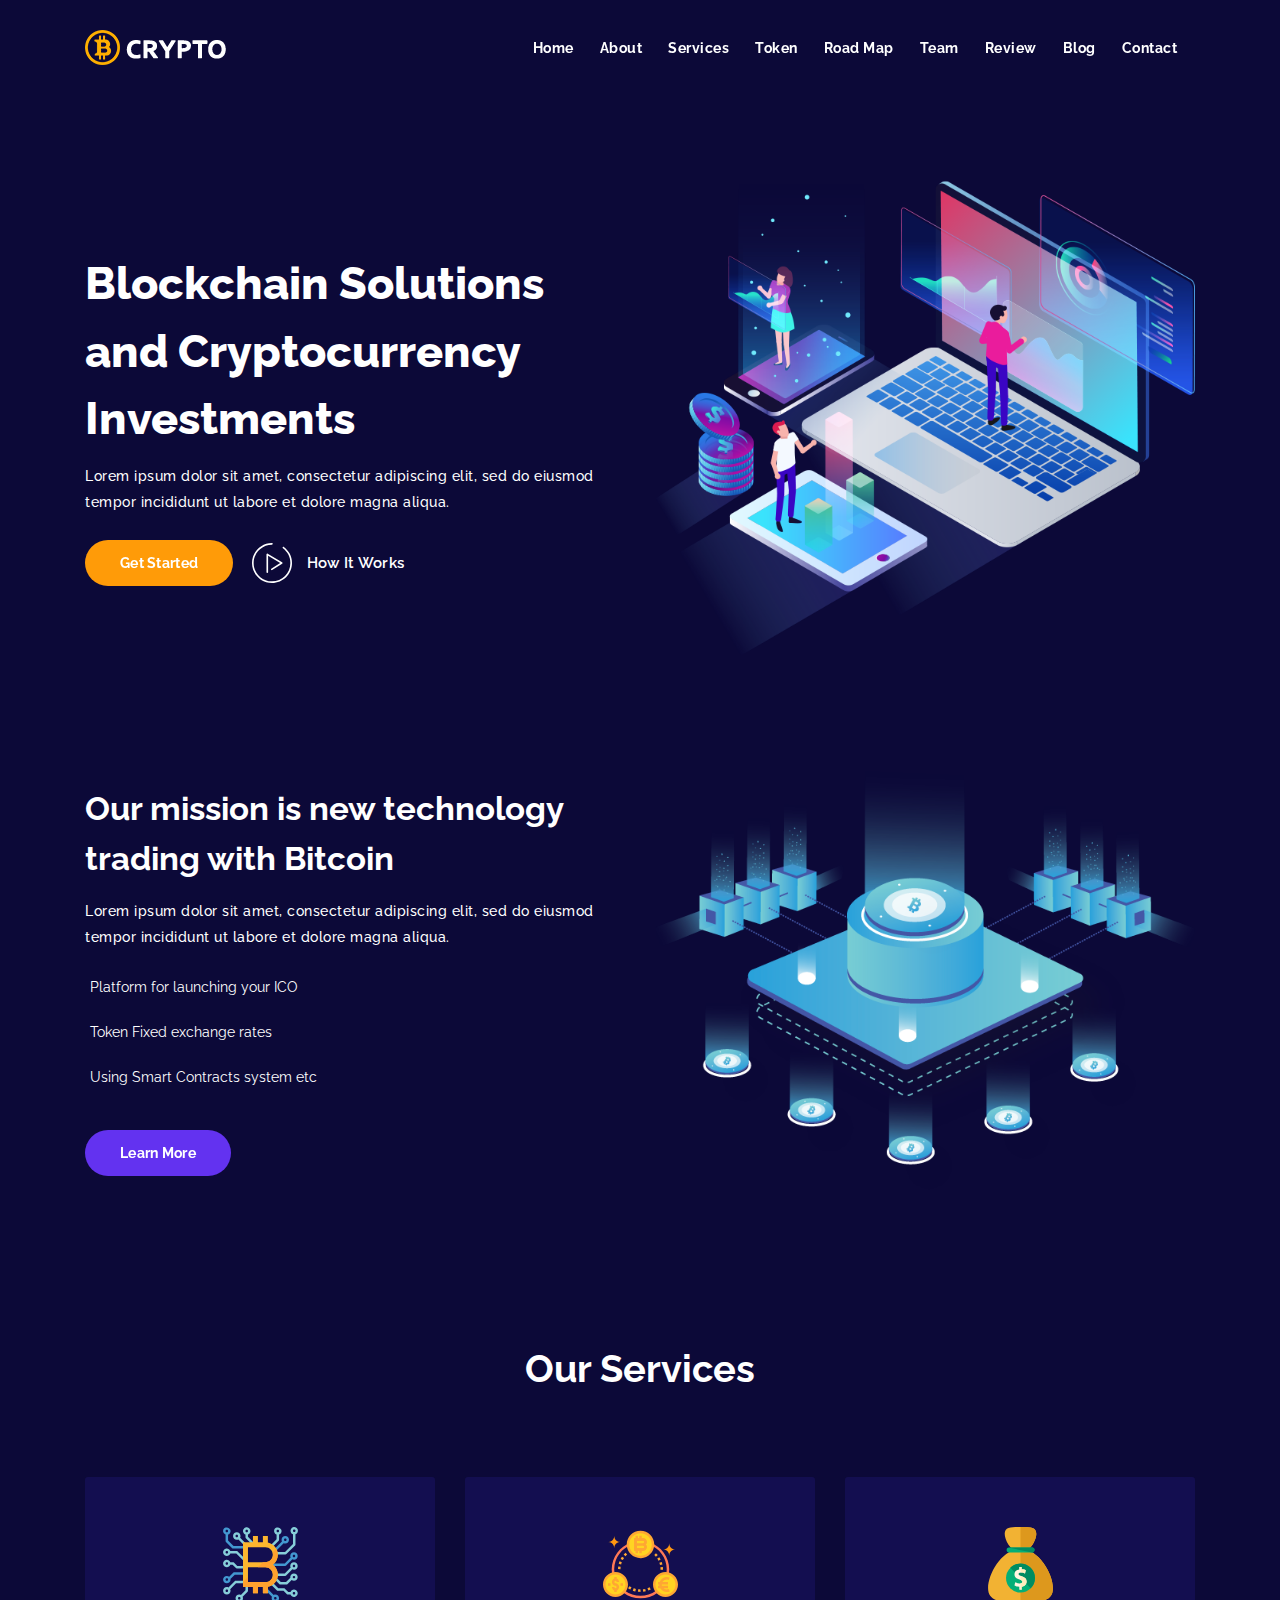
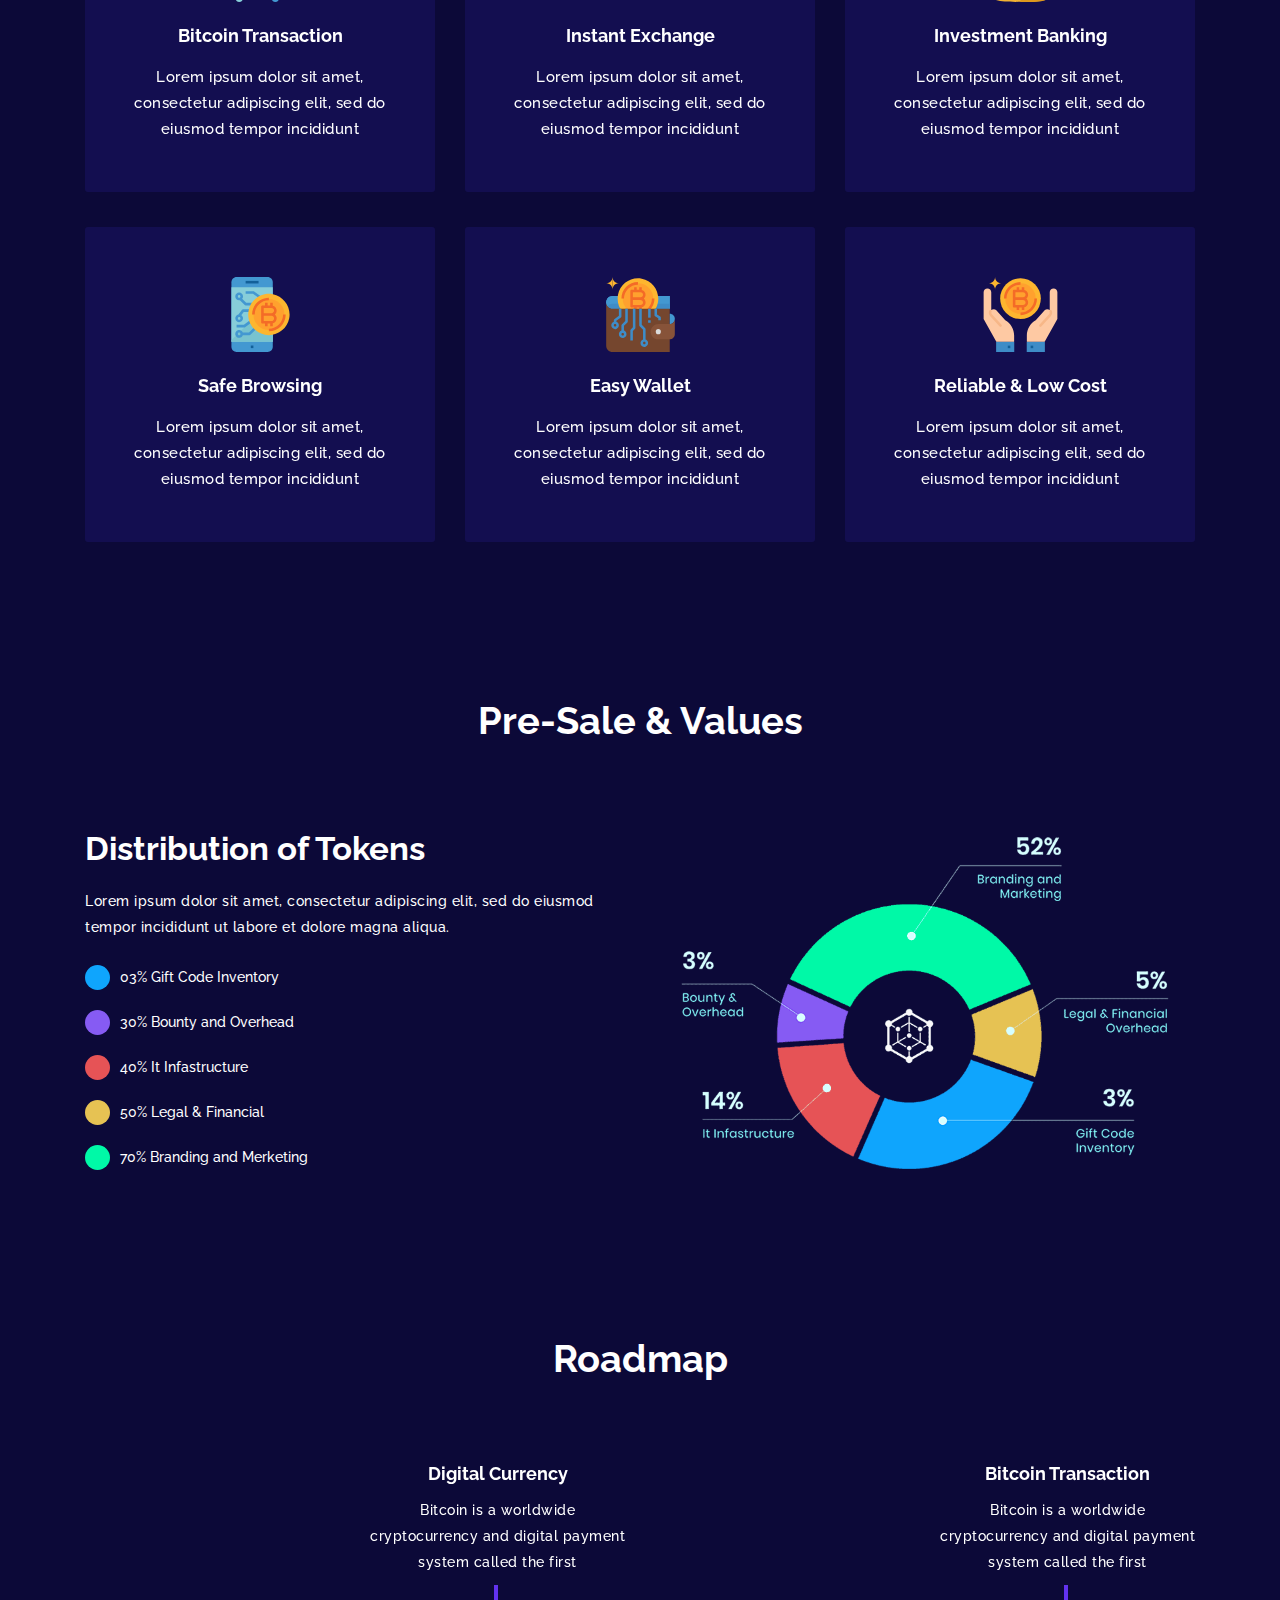
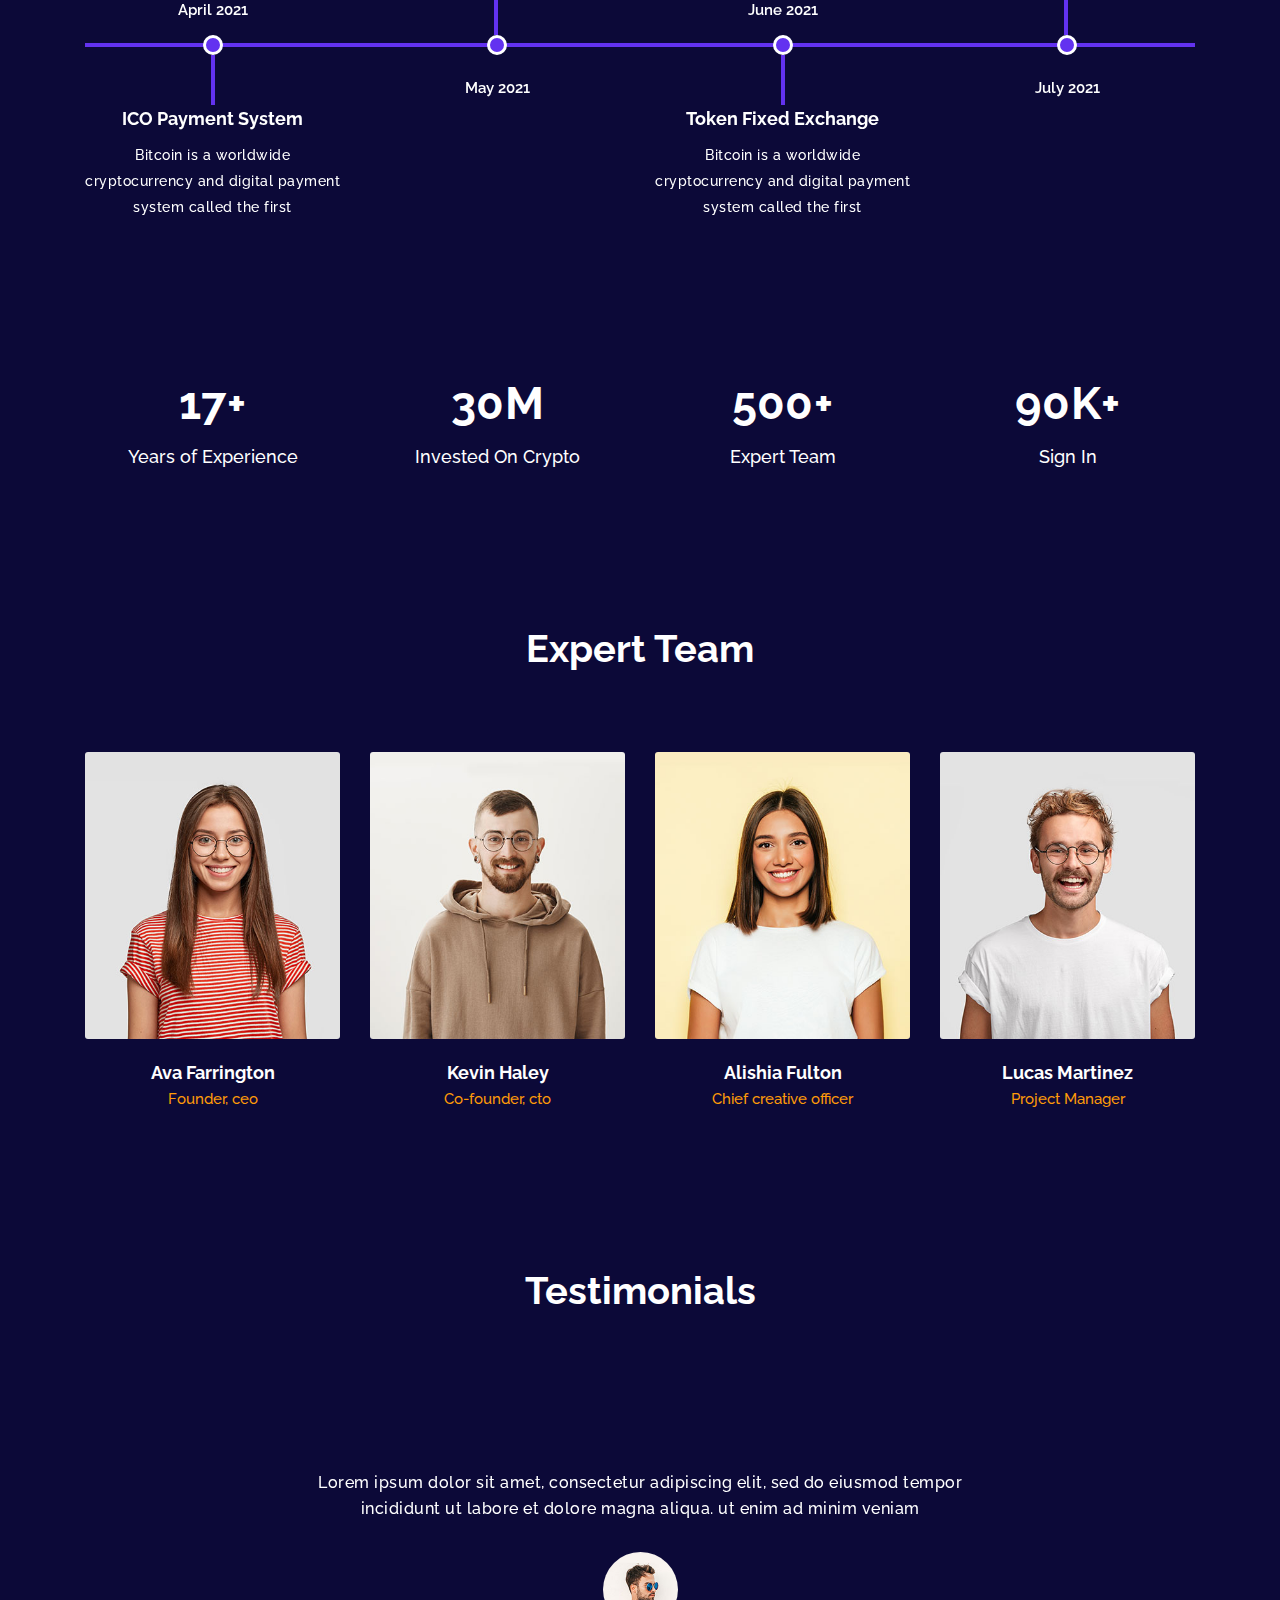
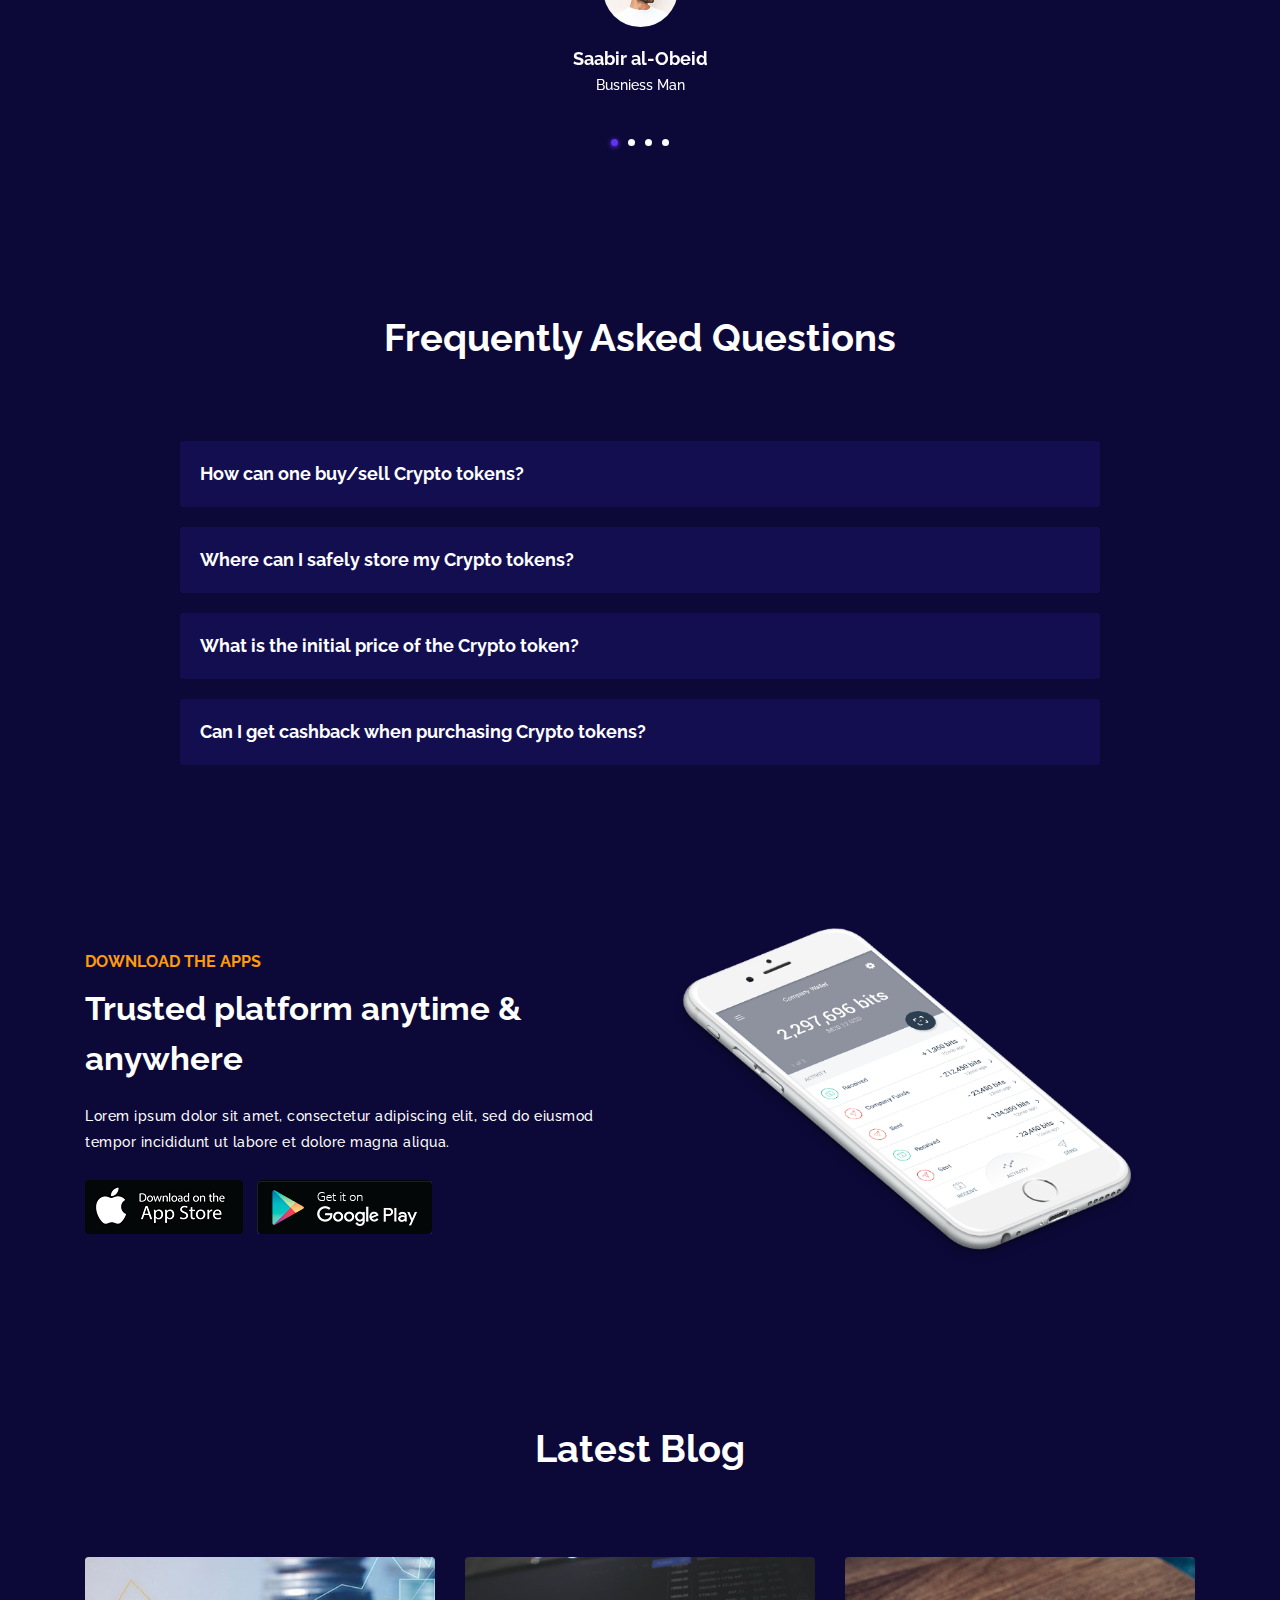
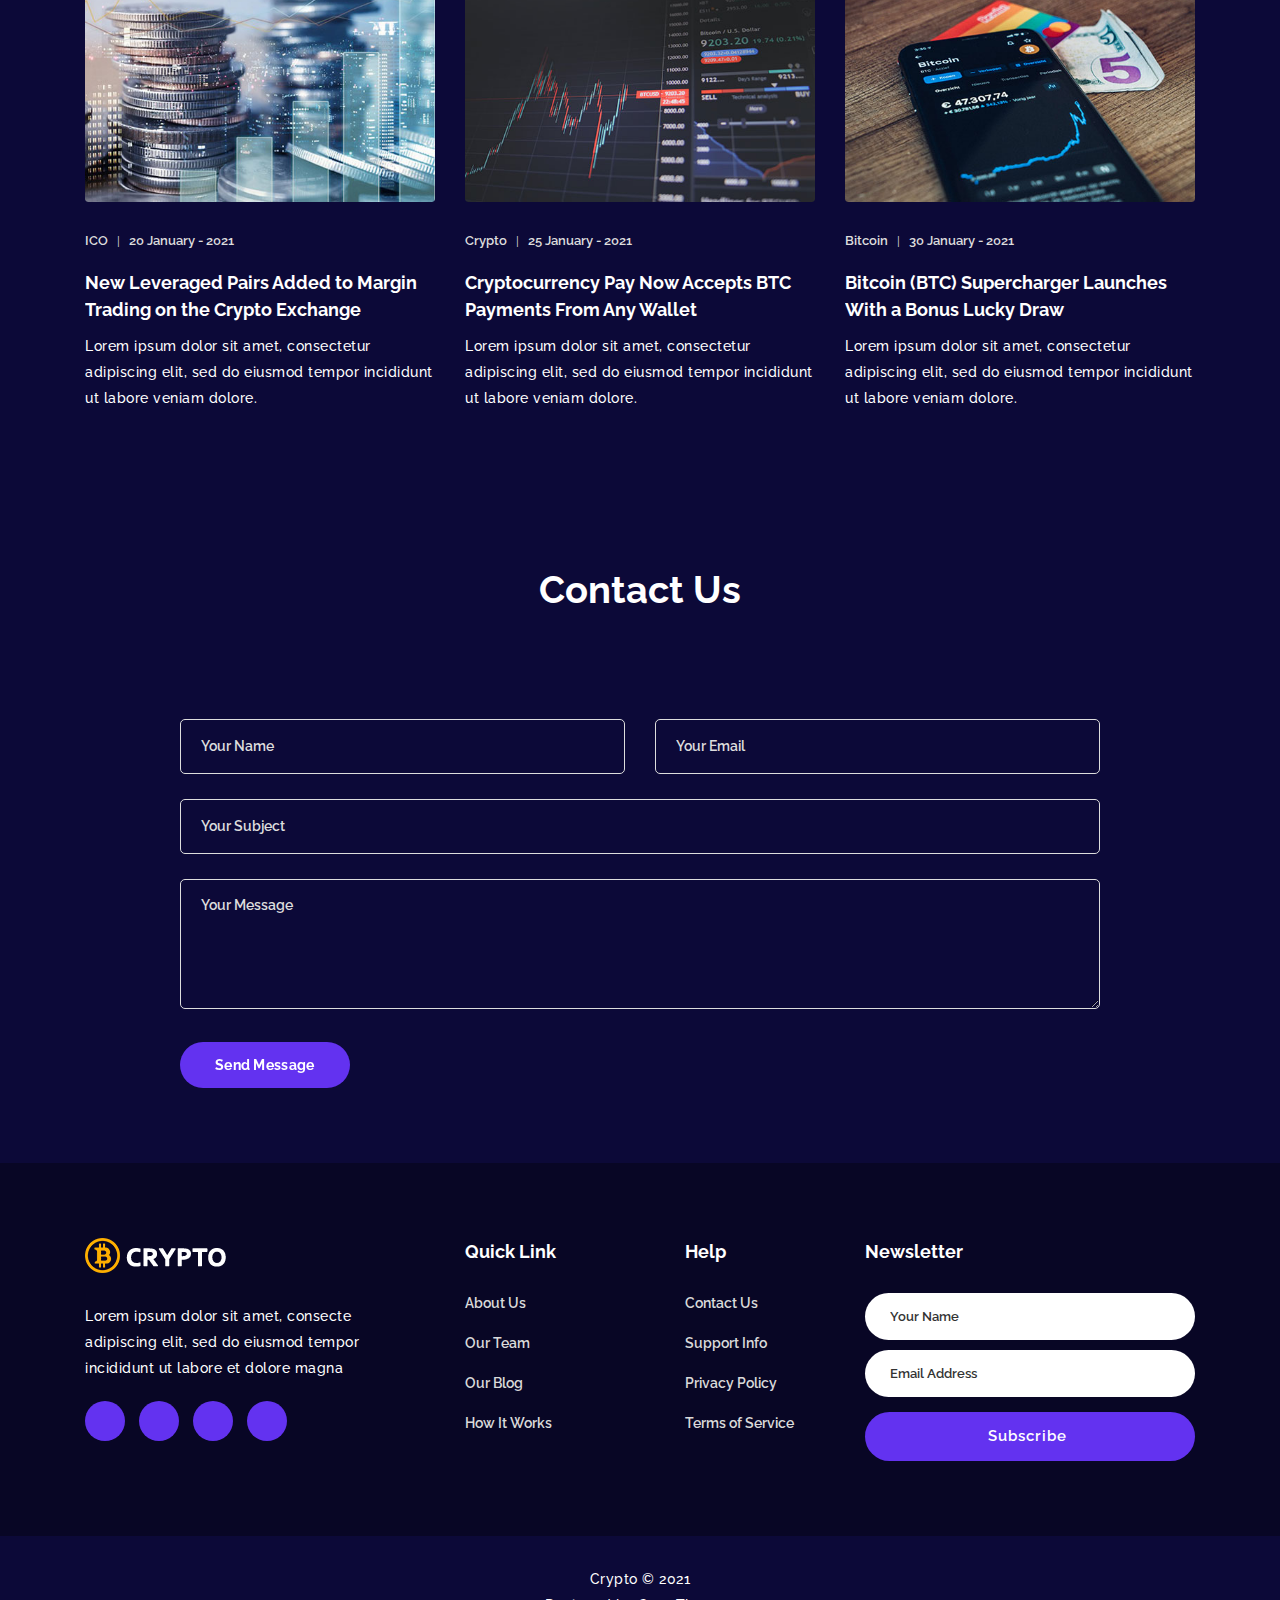
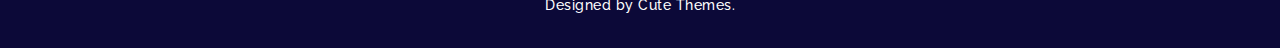
==== crypto/index.html @ 6f6db39c "Add files via upload" ====
<!DOCTYPE html>
<html lang="zxx">

<head>
    <meta charset="utf-8" />
    <title>Crypto - ICO & Cryptocurrency Bitcoin Landing Page Template</title>
    <meta content="width=device-width, initial-scale=1.0" name="viewport" />
    <meta name="keywords" content="" />
    <meta name="description" content="Crypto - ICO & Cryptocurrency Bitcoin Landing Page Template" />
    <!-- Google Fonts -->
    <link href="https://fonts.googleapis.com/css2?family=Raleway:wght@400;500;600;700;800;900&display=swap" rel="stylesheet">
    <!-- Favicon -->
    <link rel="icon" type="image/png" href="assets/img/favicon.png">
    <!-- Site All Style Sheet Css -->
    <link href="assets/css/bootstrap.min.css" rel="stylesheet" />

    <!-- Font awesome cdn -->
    <link rel="stylesheet" href="https://cdnjs.cloudflare.com/ajax/libs/font-awesome/6.2.1/css/all.min.css" integrity="sha512-MV7K8+y+gLIBoVD59lQIYicR65iaqukzvf/nwasF0nqhPay5w/9lJmVM2hMDcnK1OnMGCdVK+iQrJ7lzPJQd1w==" crossorigin="anonymous" referrerpolicy="no-referrer" />

    <link href="assets/css/themify-icons.css" rel="stylesheet" />
    <link href="assets/css/magnific-popup.css" rel="stylesheet" />
    <link href="assets/css/animate.min.css" rel="stylesheet" />
    <link href="assets/css/owl.carousel.min.css" rel="stylesheet" />
    <link href="assets/css/owl.theme.default.min.css" rel="stylesheet" />
    <!-- Site Main Style Sheet Css -->
    <link href="assets/css/style.css" rel="stylesheet" />
    <link href="assets/css/responsive.css" rel="stylesheet" />
</head>

<body>

    <!-- Start Preloader Area -->
    <div id="preloader">
        <div class="line"></div>
        <div class="line"></div>
        <div class="line"></div>
        <div class="line"></div>
    </div>
    <!-- End Preloader Area -->

    <!-- Start Navbar Area -->
    <nav class="navbar navbar-b navbar-trans fixed-top navbar-expand-lg" id="mainNav">
        <div class="container">
            <a class="navbar-brand js-scroll" href="index.html">
				<img src="assets/img/logo.png" class="white-logo" alt="logo">
				<img src="assets/img/logo-black.png" class="black-logo" alt="logo">
			</a>
            <button class="navbar-toggler collapsed" type="button" data-toggle="collapse" data-target="#navbarDefault" aria-controls="navbarDefault" aria-expanded="false" aria-label="Toggle navigation">
				<span></span>
				<span></span>
				<span></span> 
			</button>
            <div class="navbar-collapse collapse justify-content-end" id="navbarDefault">
                <ul class="navbar-nav">
                    <li class="nav-item"><a class="nav-link js-scroll active" href="#home">Home</a></li>
                    <li class="nav-item"><a class="nav-link js-scroll" href="#about">About</a></li>
                    <li class="nav-item"><a class="nav-link js-scroll" href="#services">Services</a></li>
                    <li class="nav-item"><a class="nav-link js-scroll" href="#token">Token</a></li>
                    <li class="nav-item"><a class="nav-link js-scroll" href="#roadmap">Road Map</a></li>
                    <li class="nav-item"><a class="nav-link js-scroll" href="#team">Team</a></li>
                    <li class="nav-item"><a class="nav-link js-scroll" href="#review">Review</a></li>
                    <li class="nav-item"><a class="nav-link js-scroll" href="#blog">Blog</a></li>
                    <li class="nav-item"><a class="nav-link js-scroll" href="#contact">Contact</a></li>
                </ul>
            </div>
        </div>
    </nav>
    <!-- End Navbar Area -->

    <!-- Start Home Section -->
    <section id="home" class="home-area hero-equal-height section-padding">
        <div class="container">
            <div class="row">
                <div class="col-lg-6 col-md-12">
                    <div class="home-content z-index position-relative">
                        <h1>Blockchain Solutions and Cryptocurrency Investments</h1>
                        <p>Lorem ipsum dolor sit amet, consectetur adipiscing elit, sed do eiusmod tempor incididunt ut labore et dolore magna aliqua.</p>
                        <div class="home-button-box">
                            <a href="#about" class="button home-btn-1 js-scroll">Get Started</a>
                            <a href="https://www.youtube.com/watch?v=qsJo9SdgvwM" class="popup-video home-btn-2"> <img src="assets/img/play.svg" alt="play svg icon"> <span>How it Works</span></a>
                        </div>
                    </div>
                </div>
                <div class="col-lg-6 col-md-12">
                    <div class="home-content-image">
                        <img src="assets/img/home-font.png" alt="home images">
                    </div>
                </div>
            </div>
        </div>
    </section>
    <!-- End Home Section -->

    <!-- Start About Section -->
    <section id="about" class="about-area section-padding">
        <div class="container">
            <div class="row d-flex align-items-center">
                <div class="col-lg-6 col-md-12 col-sm-12">
                    <div class="about-content">
                        <div class="about-content-text">
                            <h2>Our mission is new technology trading with Bitcoin</h2>
                            <p>Lorem ipsum dolor sit amet, consectetur adipiscing elit, sed do eiusmod tempor incididunt ut labore et dolore magna aliqua.</p>
                            <ul class="about-list">
                                <li><i class="fa fa-check"></i> Platform for launching your ICO</li>
                                <li><i class="fa fa-check"></i> Token Fixed exchange rates</li>
                                <li><i class="fa fa-check"></i> Using Smart Contracts system etc</li>
                            </ul>
                            <a class="button" href="#">Learn More</a>
                        </div>
                    </div>
                </div>
                <div class="col-lg-6 col-md-12 col-sm-12">
                    <div class="about-image">
                        <img src="assets/img/about.png" alt="about images">
                    </div>
                </div>
            </div>
        </div>
    </section>
    <!-- End About Section -->

    <!-- Start Services Section -->
    <section id="services" class="services-area section-padding">
        <div class="container">
            <div class="row">
                <div class="col-sm-12">
                    <div class="section-title">
                        <h2>Our Services</h2>
                    </div>
                </div>
            </div>
            <div class="row">
                <div class="col-lg-4 col-md-6">
                    <div class="single-services-item">
                        <div class="services-images">
                            <img src="assets/img/services/services-icon-1.svg" alt="services svg icon">
                        </div>
                        <h3>Bitcoin Transaction</h3>
                        <p>Lorem ipsum dolor sit amet, consectetur adipiscing elit, sed do eiusmod tempor incididunt</p>
                    </div>
                </div>
                <div class="col-lg-4 col-md-6">
                    <div class="single-services-item">
                        <div class="services-images">
                            <img src="assets/img/services/services-icon-2.svg" alt="services svg icon">
                        </div>
                        <h3>Instant Exchange</h3>
                        <p>Lorem ipsum dolor sit amet, consectetur adipiscing elit, sed do eiusmod tempor incididunt</p>
                    </div>
                </div>
                <div class="col-lg-4 col-md-6">
                    <div class="single-services-item">
                        <div class="services-images">
                            <img src="assets/img/services/services-icon-3.svg" alt="services svg icon">
                        </div>
                        <h3>Investment Banking</h3>
                        <p>Lorem ipsum dolor sit amet, consectetur adipiscing elit, sed do eiusmod tempor incididunt</p>
                    </div>
                </div>
                <div class="col-lg-4 col-md-6">
                    <div class="single-services-item">
                        <div class="services-images">
                            <img src="assets/img/services/services-icon-4.svg" alt="services svg icon">
                        </div>
                        <h3>Safe Browsing</h3>
                        <p>Lorem ipsum dolor sit amet, consectetur adipiscing elit, sed do eiusmod tempor incididunt</p>
                    </div>
                </div>
                <div class="col-lg-4 col-md-6">
                    <div class="single-services-item">
                        <div class="services-images">
                            <img src="assets/img/services/services-icon-5.svg" alt="services svg icon">
                        </div>
                        <h3>Easy Wallet</h3>
                        <p>Lorem ipsum dolor sit amet, consectetur adipiscing elit, sed do eiusmod tempor incididunt</p>
                    </div>
                </div>
                <div class="col-lg-4 col-md-6">
                    <div class="single-services-item">
                        <div class="services-images">
                            <img src="assets/img/services/services-icon-6.svg" alt="services svg icon">
                        </div>
                        <h3>Reliable & Low Cost</h3>
                        <p>Lorem ipsum dolor sit amet, consectetur adipiscing elit, sed do eiusmod tempor incididunt</p>
                    </div>
                </div>
            </div>
        </div>
    </section>
    <!-- End Services Section -->

    <!-- Start Token Section -->
    <section id="token" class="token-area section-padding">
        <div class="container">
            <div class="row">
                <div class="col-sm-12">
                    <div class="section-title">
                        <h2>Pre-sale & Values</h2>
                    </div>
                </div>
            </div>
            <div class="row d-flex align-items-center">
                <div class="col-lg-6 col-md-12 col-sm-12">
                    <div class="token-content">
                        <h2>Distribution of Tokens</h2>
                        <p>Lorem ipsum dolor sit amet, consectetur adipiscing elit, sed do eiusmod tempor incididunt ut labore et dolore magna aliqua.</p>
                        <ul class="token-list">
                            <li><span class="color-1"></span>03% Gift Code Inventory</li>
                            <li><span class="color-2"></span>30% Bounty and Overhead</li>
                            <li><span class="color-3"></span>40% It Infastructure</li>
                            <li><span class="color-4"></span>50% Legal & Financial</li>
                            <li><span class="color-5"></span>70% Branding and Merketing</li>
                        </ul>
                    </div>
                </div>
                <div class="col-lg-6 col-md-12 col-sm-12">
                    <div class="token-image">
                        <img src="assets/img/token.png" alt="token image">
                    </div>
                </div>
            </div>
        </div>
    </section>
    <!-- End Token Section -->

    <!-- Start Roadmap Section -->
    <section id="roadmap" class="roadmap-area section-padding">
        <div class="container">
            <div class="row">
                <div class="col-sm-12">
                    <div class="section-title">
                        <h2>Roadmap</h2>
                    </div>
                </div>
            </div>
            <div class="roadmap-wrapper">
                <div class="row">
                    <div class="col-12">
                        <div class="h-border"></div>
                    </div>
                </div>
                <div class="row">
                    <div class="w-100">
                        <div id="roadmap-slider" class="roadmap-slider">
                            <div class="item n-padding main-box">
                                <div class="roadmap-single-box">
                                    <div class="date-title">
                                        April 2021
                                    </div>
                                    <div class="w-100 roadmap-chart">
                                        <div class="small-round"></div>
                                        <div class="v-row"></div>
                                    </div>
                                    <div class="roadmap-detail-box">
                                        <h3 class="sub-title">ICO Payment System</h3>
                                        <p>Bitcoin is a worldwide cryptocurrency and digital payment system called the first</p>
                                    </div>
                                </div>
                            </div>
                            <div class="item n-padding main-box">
                                <div class="roadmap-single-box">
                                    <div class="date-title">
                                        May 2021
                                    </div>
                                    <div class="w-100 roadmap-chart">
                                        <div class="small-round"></div>
                                        <div class="v-row"></div>
                                    </div>
                                    <div class="roadmap-detail-box">
                                        <h3 class="sub-title">Digital Currency</h3>
                                        <p>Bitcoin is a worldwide cryptocurrency and digital payment system called the first</p>
                                    </div>
                                </div>
                            </div>
                            <div class="item n-padding main-box">
                                <div class="roadmap-single-box">
                                    <div class="date-title">
                                        June 2021
                                    </div>
                                    <div class="w-100 roadmap-chart">
                                        <div class="small-round"></div>
                                        <div class="v-row"></div>
                                    </div>
                                    <div class="roadmap-detail-box">
                                        <h3 class="sub-title">Token Fixed Exchange</h3>
                                        <p>Bitcoin is a worldwide cryptocurrency and digital payment system called the first</p>
                                    </div>
                                </div>
                            </div>
                            <div class="item n-padding main-box">
                                <div class="roadmap-single-box">
                                    <div class="date-title">
                                        July 2021
                                    </div>
                                    <div class="w-100 roadmap-chart">
                                        <div class="small-round"></div>
                                        <div class="v-row"></div>
                                    </div>
                                    <div class="roadmap-detail-box">
                                        <h3 class="sub-title">Bitcoin Transaction</h3>
                                        <p>Bitcoin is a worldwide cryptocurrency and digital payment system called the first</p>
                                    </div>
                                </div>
                            </div>
                            <div class="item n-padding main-box">
                                <div class="roadmap-single-box">
                                    <div class="date-title">
                                        August 2021
                                    </div>
                                    <div class="w-100 roadmap-chart">
                                        <div class="small-round"></div>
                                        <div class="v-row"></div>
                                    </div>
                                    <div class="roadmap-detail-box">
                                        <h3 class="sub-title">Investment Banking</h3>
                                        <p>Bitcoin is a worldwide cryptocurrency and digital payment system called the first</p>
                                    </div>
                                </div>
                            </div>
                        </div>
                    </div>
                </div>
            </div>
        </div>
    </section>
    <!-- End Roadmap Section -->

    <!-- Start Counter Section -->
    <section class="counter-area section-padding">
        <div class="container">
            <div class="row">
                <div class="col-lg-3 col-md-6 counter-item">
                    <div class="single-counter">
                        <div class="counter-contents">
                            <h2>
                                <span class="counter-number">17</span>
                                <span>+</span>
                            </h2>
                            <h3 class="counter-heading">Years of Experience</h3>
                        </div>
                    </div>
                </div>
                <div class="col-lg-3 col-md-6 counter-item">
                    <div class="single-counter">
                        <div class="counter-contents">
                            <h2>
                                <span class="counter-number">30</span>
                                <span>M</span>
                            </h2>
                            <h3 class="counter-heading">Invested On Crypto</h3>
                        </div>
                    </div>
                </div>
                <div class="col-lg-3 col-md-6 counter-item">
                    <div class="single-counter">
                        <div class="counter-contents">
                            <h2>
                                <span class="counter-number">500</span>
                                <span>+</span>
                            </h2>
                            <h3 class="counter-heading">Expert Team</h3>
                        </div>
                    </div>
                </div>
                <div class="col-lg-3 col-md-6 counter-item">
                    <div class="single-counter">
                        <div class="counter-contents">
                            <h2>
                                <span class="counter-number">90</span>
                                <span>K+</span>
                            </h2>
                            <h3 class="counter-heading">Sign In</h3>
                        </div>
                    </div>
                </div>
            </div>
        </div>
    </section>
    <!-- End Counter Section -->

    <!-- Start Team Section -->
    <section id="team" class="team-area section-padding">
        <div class="container">
            <div class="row">
                <div class="col-md-12">
                    <div class="section-title">
                        <h2>Expert Team</h2>
                    </div>
                </div>
                <div class="col-lg-3 col-md-6">
                    <div class="single-team-box">
                        <div class="team-image">
                            <img src="assets/img/team/team-1.jpg" alt="team" />
                            <div class="team-social-icon">
                                <a href="#" class="social-color-1"><i class="fa fa-facebook-f"></i></a>
                                <a href="#" class="social-color-2"><i class="fa fa-twitter"></i></a>
                                <a href="#" class="social-color-3"><i class="fa fa-linkedin"></i></a>
                            </div>
                        </div>
                        <div class="team-info">
                            <h3>Ava Farrington</h3>
                            <span>Founder, ceo</span>
                        </div>
                    </div>
                </div>
                <div class="col-lg-3 col-md-6">
                    <div class="single-team-box">
                        <div class="team-image">
                            <img src="assets/img/team/team-2.jpg" alt="team" />
                            <div class="team-social-icon">
                                <a href="#" class="social-color-1"><i class="fa fa-facebook-f"></i></a>
                                <a href="#" class="social-color-2"><i class="fa fa-twitter"></i></a>
                                <a href="#" class="social-color-3"><i class="fa fa-linkedin"></i></a>
                            </div>
                        </div>
                        <div class="team-info">
                            <h3>Kevin Haley</h3>
                            <span>Co-founder, cto</span>
                        </div>
                    </div>
                </div>
                <div class="col-lg-3 col-md-6">
                    <div class="single-team-box">
                        <div class="team-image">
                            <img src="assets/img/team/team-3.jpg" alt="team" />
                            <div class="team-social-icon">
                                <a href="#" class="social-color-1"><i class="fa fa-facebook-f"></i></a>
                                <a href="#" class="social-color-2"><i class="fa fa-twitter"></i></a>
                                <a href="#" class="social-color-3"><i class="fa fa-linkedin"></i></a>
                            </div>
                        </div>
                        <div class="team-info">
                            <h3>Alishia Fulton</h3>
                            <span>Chief creative officer</span>
                        </div>
                    </div>
                </div>
                <div class="col-lg-3 col-md-6">
                    <div class="single-team-box">
                        <div class="team-image">
                            <img src="assets/img/team/team-4.jpg" alt="team" />
                            <div class="team-social-icon">
                                <a href="#" class="social-color-1"><i class="fa fa-facebook-f"></i></a>
                                <a href="#" class="social-color-2"><i class="fa fa-twitter"></i></a>
                                <a href="#" class="social-color-3"><i class="fa fa-linkedin"></i></a>
                            </div>
                        </div>
                        <div class="team-info">
                            <h3>Lucas Martinez</h3>
                            <span>Project Manager</span>
                        </div>
                    </div>
                </div>
            </div>
        </div>
    </section>
    <!-- End Team Section -->

    <!-- Start Testimonials Section -->
    <section id="review" class="testimonial-area section-padding">
        <div class="container">
            <div class="row">
                <div class="col-md-12">
                    <div class="section-title">
                        <h2>Testimonials</h2>
                    </div>
                </div>
            </div>
            <div class="row">
                <div class="col-lg-8 offset-lg-2 col-md-12">
                    <div class="testimonial-slide">
                        <div class="owl-carousel owl-theme">
                            <!-- testimonials item -->
                            <div class="single-testimonial">
                                <div class="testimonial-content-inner">
                                    <div class="testimonial-text">
                                        <div class="rating-box">
                                            <ul>
                                                <li><i class="fa fa-star"></i></li>
                                                <li><i class="fa fa-star"></i></li>
                                                <li><i class="fa fa-star"></i></li>
                                                <li><i class="fa fa-star"></i></li>
                                                <li><i class="fa fa-star"></i></li>
                                            </ul>
                                        </div>
                                        <p>Lorem ipsum dolor sit amet, consectetur adipiscing elit, sed do eiusmod tempor incididunt ut labore et dolore magna aliqua. ut enim ad minim veniam</p>
                                    </div>
                                    <div class="author-info-box">
                                        <div class="author-img">
                                            <img src="assets/img/client/testimonial-1.jpg" alt="testimonial">
                                        </div>
                                        <div class="author-bio-info">
                                            <h3>Saabir al-Obeid</h3>
                                            <span>Busniess Man</span>
                                        </div>
                                    </div>
                                </div>
                            </div>
                            <!-- testimonials item -->
                            <div class="single-testimonial">
                                <div class="testimonial-content-inner">
                                    <div class="testimonial-text">
                                        <div class="rating-box">
                                            <ul>
                                                <li><i class="fa fa-star"></i></li>
                                                <li><i class="fa fa-star"></i></li>
                                                <li><i class="fa fa-star"></i></li>
                                                <li><i class="fa fa-star"></i></li>
                                                <li><i class="fa fa-star"></i></li>
                                            </ul>
                                        </div>
                                        <p>Lorem ipsum dolor sit amet, consectetur adipiscing elit, sed do eiusmod tempor incididunt ut labore et dolore magna aliqua. ut enim ad minim veniam</p>
                                    </div>
                                    <div class="author-info-box">
                                        <div class="author-img">
                                            <img src="assets/img/client/testimonial-2.jpg" alt="testimonial">
                                        </div>
                                        <div class="author-bio-info">
                                            <h3>Ruben Houston</h3>
                                            <span>Creative Officer</span>
                                        </div>
                                    </div>
                                </div>
                            </div>
                            <!-- testimonials item -->
                            <div class="single-testimonial">
                                <div class="testimonial-content-inner">
                                    <div class="testimonial-text">
                                        <div class="rating-box">
                                            <ul>
                                                <li><i class="fa fa-star"></i></li>
                                                <li><i class="fa fa-star"></i></li>
                                                <li><i class="fa fa-star"></i></li>
                                                <li><i class="fa fa-star"></i></li>
                                                <li><i class="fa fa-star"></i></li>
                                            </ul>
                                        </div>
                                        <p>Lorem ipsum dolor sit amet, consectetur adipiscing elit, sed do eiusmod tempor incididunt ut labore et dolore magna aliqua. ut enim ad minim veniam</p>
                                    </div>
                                    <div class="author-info-box">
                                        <div class="author-img">
                                            <img src="assets/img/client/testimonial-3.jpg" alt="testimonial">
                                        </div>
                                        <div class="author-bio-info">
                                            <h3>Rose Hopkins</h3>
                                            <span>Busniess Man</span>
                                        </div>
                                    </div>
                                </div>
                            </div>
                            <!-- testimonials item -->
                            <div class="single-testimonial">
                                <div class="testimonial-content-inner">
                                    <div class="testimonial-text">
                                        <div class="rating-box">
                                            <ul>
                                                <li><i class="fa fa-star"></i></li>
                                                <li><i class="fa fa-star"></i></li>
                                                <li><i class="fa fa-star"></i></li>
                                                <li><i class="fa fa-star"></i></li>
                                                <li><i class="fa fa-star"></i></li>
                                            </ul>
                                        </div>
                                        <p>Lorem ipsum dolor sit amet, consectetur adipiscing elit, sed do eiusmod tempor incididunt ut labore et dolore magna aliqua. ut enim ad minim veniam</p>
                                    </div>
                                    <div class="author-info-box">
                                        <div class="author-img">
                                            <img src="assets/img/client/testimonial-4.jpg" alt="testimonial">
                                        </div>
                                        <div class="author-bio-info">
                                            <h3>Monica Frazier</h3>
                                            <span>Creative Officer</span>
                                        </div>
                                    </div>
                                </div>
                            </div>
                        </div>
                    </div>
                </div>
            </div>
        </div>
    </section>
    <!-- End Testimonials Section -->

    <!-- Start Faq Section -->
    <section id="faq" class="faq-area section-padding">
        <div class="container">
            <div class="row">
                <div class="col-md-12">
                    <div class="section-title">
                        <h2>Frequently Asked Questions</h2>
                    </div>
                </div>
            </div>
            <div class="row">
                <div class="col-lg-10 offset-lg-1 col-md-12">
                    <div class="faq-accordion first-faq">
                        <ul class="accordion">
                            <li class="accordion-item">
                                <a class="accordion-title" href="javascript:void(0)"> <i class="fa fa-plus"></i> How can one buy/sell Crypto tokens?</a>
                                <p class="accordion-content">Lorem ipsum dolor sit amet, consectetur adipiscing elit, sed do eiusmod tempor incididunt ut labore et dolore magna aliqua. enim ad minim veniam, quis nostrud exercitation ullamco laboris nisi ut aliquip ex ea commodo consequat.
                                    Duis aute irure dolor in reprehender</p>
                            </li>
                            <li class="accordion-item">
                                <a class="accordion-title" href="javascript:void(0)"> <i class="fa fa-plus"></i> Where can I safely store my Crypto tokens?</a>
                                <p class="accordion-content">Lorem ipsum dolor sit amet, consectetur adipiscing elit, sed do eiusmod tempor incididunt ut labore et dolore magna aliqua. enim ad minim veniam, quis nostrud exercitation ullamco laboris nisi ut aliquip ex ea commodo consequat.
                                    Duis aute irure dolor in reprehenderit in voluptate velit esse cillum dolore eu fugiat nulla pariatur. Excepteur sint occaecat cupidatat non proident, sunt in culpa officia deserunt mollit anim id est laborum.</p>
                            </li>
                            <li class="accordion-item">
                                <a class="accordion-title" href="javascript:void(0)"> <i class="fa fa-plus"></i> What is the initial price of the Crypto token?</a>
                                <p class="accordion-content">Lorem ipsum dolor sit amet, consectetur adipiscing elit, sed do eiusmod tempor incididunt ut labore et dolore magna aliqua. enim ad minim veniam, quis nostrud exercitation ullamco laboris nisi ut aliquip ex ea commodo consequat.
                                    Duis aute irure dolor in reprehenderit in voluptate velit esse cillum dolore eu fugiat nulla pariatur. Excepteur sint occaecat cupidatat non proident, sunt in culpa officia deserunt mollit anim id est laborum.</p>
                            </li>
                            <li class="accordion-item">
                                <a class="accordion-title" href="javascript:void(0)"> <i class="fa fa-plus"></i> Can I get cashback when purchasing Crypto tokens?</a>
                                <p class="accordion-content">Lorem ipsum dolor sit amet, consectetur adipiscing elit, sed do eiusmod tempor incididunt ut labore et dolore magna aliqua. enim ad minim veniam, quis nostrud exercitation ullamco laboris nisi ut aliquip ex ea commodo consequat.
                                    Duis aute irure dolor in reprehenderit in voluptate velit esse cillum dolore eu fugiat nulla pariatur. Excepteur sint occaecat cupidatat non proident, sunt in culpa officia deserunt mollit anim id est laborum.</p>
                            </li>
                        </ul>
                    </div>
                </div>
            </div>
        </div>
    </section>
    <!-- End Faq Section -->

    <!-- Start App Download Section -->
    <section class="download-area section-padding">
        <div class="container">
            <div class="row d-flex align-items-center">
                <div class="col-lg-6 col-md-12 col-sm-12">
                    <div class="download-content">
                        <h5>Download The Apps</h5>
                        <h2>Trusted platform anytime & anywhere</h2>
                        <p>Lorem ipsum dolor sit amet, consectetur adipiscing elit, sed do eiusmod tempor incididunt ut labore et dolore magna aliqua.</p>

                        <div class="download-btn">
                            <a href="#" class="app-link-btn-1"><img src="assets/img/appstore.png" alt="button"></a>
                            <a href="#" class="app-link-btn-2"><img src="assets/img/playstore.png" alt="button"></a>
                        </div>
                    </div>
                </div>
                <div class="col-lg-6 col-md-12 col-sm-12">
                    <div class="download-image">
                        <img src="assets/img/download.png" alt="download image">
                    </div>
                </div>
            </div>
        </div>
    </section>
    <!-- End App Download Section -->

    <!-- Start Blog Section -->
    <section id="blog" class="blog-area section-padding">
        <div class="container">
            <div class="row">
                <div class="col-md-12">
                    <div class="section-title">
                        <h2>Latest Blog</h2>
                    </div>
                </div>
            </div>
            <div class="row">
                <div class="col-lg-4 col-md-6">
                    <div class="single-blog">
                        <div class="post-img">
                            <a href="#">
								<img src="assets/img/blog/blog-1.jpg" alt="" />
							</a>
                        </div>
                        <div class="blog-content">
                            <div class="blog-date">
                                <ul class="blog-list">
                                    <li><a href="#">ICO</a></li>
                                    <li><span class="blog-inline-sep">|</span></li>
                                    <li>
                                        <h6>20 January - 2021</h6>
                                    </li>
                                </ul>
                            </div>
                            <div class="blog-body-title">
                                <h3><a href="#">New Leveraged Pairs Added to Margin Trading on the Crypto Exchange</a></h3>
                            </div>
                            <div class="blog-body-text">
                                <p>Lorem ipsum dolor sit amet, consectetur adipiscing elit, sed do eiusmod tempor incididunt ut labore veniam dolore.</p>
                            </div>
                        </div>
                    </div>
                </div>
                <div class="col-lg-4 col-md-6">
                    <div class="single-blog">
                        <div class="post-img">
                            <a href="#">
								<img src="assets/img/blog/blog-2.jpg" alt="" />
							</a>
                        </div>
                        <div class="blog-content">
                            <div class="blog-date">
                                <ul class="blog-list">
                                    <li><a href="#">Crypto</a></li>
                                    <li><span class="blog-inline-sep">|</span></li>
                                    <li>
                                        <h6>25 January - 2021</h6>
                                    </li>
                                </ul>
                            </div>
                            <div class="blog-body-title">
                                <h3><a href="#">Cryptocurrency Pay Now Accepts BTC Payments From Any Wallet</a></h3>
                            </div>
                            <div class="blog-body-text">
                                <p>Lorem ipsum dolor sit amet, consectetur adipiscing elit, sed do eiusmod tempor incididunt ut labore veniam dolore.</p>
                            </div>
                        </div>
                    </div>
                </div>
                <div class="col-lg-4 col-md-6">
                    <div class="single-blog">
                        <div class="post-img">
                            <a href="#">
								<img src="assets/img/blog/blog-3.jpg" alt="" />
							</a>
                        </div>
                        <div class="blog-content">
                            <div class="blog-date">
                                <ul class="blog-list">
                                    <li><a href="#">Bitcoin</a></li>
                                    <li><span class="blog-inline-sep">|</span></li>
                                    <li>
                                        <h6>30 January - 2021</h6>
                                    </li>
                                </ul>
                            </div>
                            <div class="blog-body-title">
                                <h3><a href="#">Bitcoin (BTC) Supercharger Launches With a Bonus Lucky Draw</a></h3>
                            </div>
                            <div class="blog-body-text">
                                <p>Lorem ipsum dolor sit amet, consectetur adipiscing elit, sed do eiusmod tempor incididunt ut labore veniam dolore.</p>
                            </div>
                        </div>
                    </div>
                </div>
            </div>
        </div>
    </section>
    <!-- End Blog Section -->

    <!-- Start Contact Section -->
    <section id="contact" class="contact-area section-padding">
        <div class="container">
            <div class="row">
                <div class="col-lg-12 col-md-12">
                    <div class="section-title">
                        <h2>Contact us</h2>
                    </div>
                </div>
            </div>
            <div class="row">
                <div class="col-lg-10 offset-lg-1 col-md-12">
                    <p class="form-message"></p><br />
                    <form class="contact-form form" id="contact-form" action="mail.php" method="POST">
                        <div class="controls">
                            <div class="row">
                                <div class="col-lg-6 col-md-12">
                                    <div class="form-group">
                                        <input id="form_name" type="text" name="name" placeholder="Your Name" required="required" />
                                    </div>
                                </div>
                                <div class="col-lg-6 col-md-12">
                                    <div class="form-group">
                                        <input id="form_email" type="email" name="email" placeholder="Your Email" required="required" />
                                    </div>
                                </div>
                                <div class="col-lg-12 col-md-12">
                                    <div class="form-group">
                                        <input id="form_subject" type="text" name="subject" placeholder="Your Subject" required="required" />
                                    </div>
                                </div>
                                <div class="col-md-12">
                                    <div class="form-group">
                                        <textarea id="form_message" name="message" placeholder="Your Message" rows="4" required="required"></textarea>
                                    </div>
                                </div>
                                <div class="col-md-12">
                                    <button type="submit" class="button">Send Message</button>
                                </div>
                            </div>
                        </div>
                    </form>
                </div>
            </div>
        </div>
    </section>
    <!-- End Contact Section -->

    <!-- Start Footer Section -->
    <section class="footer-area">
        <div class="footer-top-wrapper section-padding">
            <div class="container">
                <div class="row">
                    <div class="col-lg-4 col-md-6">
                        <div class="footer-about pr-50">
                            <a class="footer-logo" href="#">
								<img src="assets/img/logo.png" class="white-logo" alt="logo">
							</a>
                            <p>Lorem ipsum dolor sit amet, consecte adipiscing elit, sed do eiusmod tempor incididunt ut labore et dolore magna</p>
                            <ul class="footer-social-icon">
                                <li><a href="#"><i class="fa fa-facebook-f"></i></a>
                                </li>
                                <li><a href="#"><i class="fa fa-twitter"></i></a>
                                </li>
                                <li><a href="#"><i class="fa fa-linkedin"></i></a>
                                </li>
                                <li><a href="#"><i class="fa fa-youtube"></i></a>
                                </li>
                            </ul>
                        </div>
                    </div>
                    <div class="col-lg-2 col-md-6">
                        <div class="footer-list">
                            <h5 class="title">Quick Link</h5>
                            <ul>
                                <li><a href="#">About Us</a></li>
                                <li><a href="#">Our Team</a></li>
                                <li><a href="#">Our Blog</a></li>
                                <li><a href="#">How It Works</a></li>
                            </ul>
                        </div>
                    </div>
                    <div class="col-lg-2 col-md-6">
                        <div class="footer-list pl-30">
                            <h5 class="title">Help</h5>
                            <ul>
                                <li><a href="#">Contact Us</a></li>
                                <li><a href="#">Support Info</a></li>
                                <li><a href="#">Privacy Policy</a></li>
                                <li><a href="#">Terms of Service</a></li>
                            </ul>
                        </div>
                    </div>
                    <div class="col-lg-4 col-md-6">
                        <div class="footer-list newsletter-box">
                            <h5 class="title">Newsletter</h5>
                            <form action="#">
                                <div class="input-box">
                                    <input type="text" placeholder="Your Name">
                                    <input type="text" placeholder="Email Address">
                                    <button>Subscribe <i class="fa fa-arrow-right"></i></button>
                                </div>
                            </form>
                        </div>
                    </div>
                </div>
            </div>
        </div>
        <div class="footer-bottom-wrapper">
            <div class="container">
                <div class="row">
                    <div class="col-md-12">
                        <div class="footer-content text-center">
                            <div class="footer-copyright-text">
                                <p>Crypto © 2021</p>
                                <p>Designed by Cute Themes.</p>
                            </div>
                        </div>
                    </div>
                </div>
            </div>
        </div>
    </section>
    <!-- End Footer Section -->

    <!-- Start Back to Top -->
    <div class="back-to-top">
        <i class="fa fa-caret-up"></i><i class="fa fa-caret-up"></i>
    </div>
    <!-- End Back to Top -->

    <!-- Site All Jquery Js -->
    <script src="assets/js/jquery-3.5.1.min.js"></script>
    <script src="assets/js/bootstrap.min.js"></script>
    <script src="assets/js/plugins.js"></script>
    <script src="assets/js/wow.min.js"></script>
    <!-- Site Main Custom Js -->
    <script src="assets/js/main.js"></script>
</body>

</html>
---- crypto/assets/css/themify-icons.css ----
@font-face {
    font-family: 'themify';
    src: url('../fonts/themify.eot?-fvbane');
    src: url('../fonts/themify.eot?#iefix-fvbane') format('embedded-opentype'), url('../fonts/themify.woff?-fvbane') format('woff'), url('../fonts/themify.ttf?-fvbane') format('truetype'), url('../fonts/themify.svg?-fvbane#themify') format('svg');
    font-weight: normal;
    font-style: normal;
}

[class^="ti-"],
[class*=" ti-"] {
    font-family: 'themify';
    speak: none;
    font-style: normal;
    font-weight: normal;
    font-variant: normal;
    text-transform: none;
    line-height: 1;
    /* Better Font Rendering =========== */
    -webkit-font-smoothing: antialiased;
    -moz-osx-font-smoothing: grayscale;
}

.ti-wand:before {
    content: "\e600";
}

.ti-volume:before {
    content: "\e601";
}

.ti-user:before {
    content: "\e602";
}

.ti-unlock:before {
    content: "\e603";
}

.ti-unlink:before {
    content: "\e604";
}

.ti-trash:before {
    content: "\e605";
}

.ti-thought:before {
    content: "\e606";
}

.ti-target:before {
    content: "\e607";
}

.ti-tag:before {
    content: "\e608";
}

.ti-tablet:before {
    content: "\e609";
}

.ti-star:before {
    content: "\e60a";
}

.ti-spray:before {
    content: "\e60b";
}

.ti-signal:before {
    content: "\e60c";
}

.ti-shopping-cart:before {
    content: "\e60d";
}

.ti-shopping-cart-full:before {
    content: "\e60e";
}

.ti-settings:before {
    content: "\e60f";
}

.ti-search:before {
    content: "\e610";
}

.ti-zoom-in:before {
    content: "\e611";
}

.ti-zoom-out:before {
    content: "\e612";
}

.ti-cut:before {
    content: "\e613";
}

.ti-ruler:before {
    content: "\e614";
}

.ti-ruler-pencil:before {
    content: "\e615";
}

.ti-ruler-alt:before {
    content: "\e616";
}

.ti-bookmark:before {
    content: "\e617";
}

.ti-bookmark-alt:before {
    content: "\e618";
}

.ti-reload:before {
    content: "\e619";
}

.ti-plus:before {
    content: "\e61a";
}

.ti-pin:before {
    content: "\e61b";
}

.ti-pencil:before {
    content: "\e61c";
}

.ti-pencil-alt:before {
    content: "\e61d";
}

.ti-paint-roller:before {
    content: "\e61e";
}

.ti-paint-bucket:before {
    content: "\e61f";
}

.ti-na:before {
    content: "\e620";
}

.ti-mobile:before {
    content: "\e621";
}

.ti-minus:before {
    content: "\e622";
}

.ti-medall:before {
    content: "\e623";
}

.ti-medall-alt:before {
    content: "\e624";
}

.ti-marker:before {
    content: "\e625";
}

.ti-marker-alt:before {
    content: "\e626";
}

.ti-arrow-up:before {
    content: "\e627";
}

.ti-arrow-right:before {
    content: "\e628";
}

.ti-arrow-left:before {
    content: "\e629";
}

.ti-arrow-down:before {
    content: "\e62a";
}

.ti-lock:before {
    content: "\e62b";
}

.ti-location-arrow:before {
    content: "\e62c";
}

.ti-link:before {
    content: "\e62d";
}

.ti-layout:before {
    content: "\e62e";
}

.ti-layers:before {
    content: "\e62f";
}

.ti-layers-alt:before {
    content: "\e630";
}

.ti-key:before {
    content: "\e631";
}

.ti-import:before {
    content: "\e632";
}

.ti-image:before {
    content: "\e633";
}

.ti-heart:before {
    content: "\e634";
}

.ti-heart-broken:before {
    content: "\e635";
}

.ti-hand-stop:before {
    content: "\e636";
}

.ti-hand-open:before {
    content: "\e637";
}

.ti-hand-drag:before {
    content: "\e638";
}

.ti-folder:before {
    content: "\e639";
}

.ti-flag:before {
    content: "\e63a";
}

.ti-flag-alt:before {
    content: "\e63b";
}

.ti-flag-alt-2:before {
    content: "\e63c";
}

.ti-eye:before {
    content: "\e63d";
}

.ti-export:before {
    content: "\e63e";
}

.ti-exchange-vertical:before {
    content: "\e63f";
}

.ti-desktop:before {
    content: "\e640";
}

.ti-cup:before {
    content: "\e641";
}

.ti-crown:before {
    content: "\e642";
}

.ti-comments:before {
    content: "\e643";
}

.ti-comment:before {
    content: "\e644";
}

.ti-comment-alt:before {
    content: "\e645";
}

.ti-close:before {
    content: "\e646";
}

.ti-clip:before {
    content: "\e647";
}

.ti-angle-up:before {
    content: "\e648";
}

.ti-angle-right:before {
    content: "\e649";
}

.ti-angle-left:before {
    content: "\e64a";
}

.ti-angle-down:before {
    content: "\e64b";
}

.ti-check:before {
    content: "\e64c";
}

.ti-check-box:before {
    content: "\e64d";
}

.ti-camera:before {
    content: "\e64e";
}

.ti-announcement:before {
    content: "\e64f";
}

.ti-brush:before {
    content: "\e650";
}

.ti-briefcase:before {
    content: "\e651";
}

.ti-bolt:before {
    content: "\e652";
}

.ti-bolt-alt:before {
    content: "\e653";
}

.ti-blackboard:before {
    content: "\e654";
}

.ti-bag:before {
    content: "\e655";
}

.ti-move:before {
    content: "\e656";
}

.ti-arrows-vertical:before {
    content: "\e657";
}

.ti-arrows-horizontal:before {
    content: "\e658";
}

.ti-fullscreen:before {
    content: "\e659";
}

.ti-arrow-top-right:before {
    content: "\e65a";
}

.ti-arrow-top-left:before {
    content: "\e65b";
}

.ti-arrow-circle-up:before {
    content: "\e65c";
}

.ti-arrow-circle-right:before {
    content: "\e65d";
}

.ti-arrow-circle-left:before {
    content: "\e65e";
}

.ti-arrow-circle-down:before {
    content: "\e65f";
}

.ti-angle-double-up:before {
    content: "\e660";
}

.ti-angle-double-right:before {
    content: "\e661";
}

.ti-angle-double-left:before {
    content: "\e662";
}

.ti-angle-double-down:before {
    content: "\e663";
}

.ti-zip:before {
    content: "\e664";
}

.ti-world:before {
    content: "\e665";
}

.ti-wheelchair:before {
    content: "\e666";
}

.ti-view-list:before {
    content: "\e667";
}

.ti-view-list-alt:before {
    content: "\e668";
}

.ti-view-grid:before {
    content: "\e669";
}

.ti-uppercase:before {
    content: "\e66a";
}

.ti-upload:before {
    content: "\e66b";
}

.ti-underline:before {
    content: "\e66c";
}

.ti-truck:before {
    content: "\e66d";
}

.ti-timer:before {
    content: "\e66e";
}

.ti-ticket:before {
    content: "\e66f";
}

.ti-thumb-up:before {
    content: "\e670";
}

.ti-thumb-down:before {
    content: "\e671";
}

.ti-text:before {
    content: "\e672";
}

.ti-stats-up:before {
    content: "\e673";
}

.ti-stats-down:before {
    content: "\e674";
}

.ti-split-v:before {
    content: "\e675";
}

.ti-split-h:before {
    content: "\e676";
}

.ti-smallcap:before {
    content: "\e677";
}

.ti-shine:before {
    content: "\e678";
}

.ti-shift-right:before {
    content: "\e679";
}

.ti-shift-left:before {
    content: "\e67a";
}

.ti-shield:before {
    content: "\e67b";
}

.ti-notepad:before {
    content: "\e67c";
}

.ti-server:before {
    content: "\e67d";
}

.ti-quote-right:before {
    content: "\e67e";
}

.ti-quote-left:before {
    content: "\e67f";
}

.ti-pulse:before {
    content: "\e680";
}

.ti-printer:before {
    content: "\e681";
}

.ti-power-off:before {
    content: "\e682";
}

.ti-plug:before {
    content: "\e683";
}

.ti-pie-chart:before {
    content: "\e684";
}

.ti-paragraph:before {
    content: "\e685";
}

.ti-panel:before {
    content: "\e686";
}

.ti-package:before {
    content: "\e687";
}

.ti-music:before {
    content: "\e688";
}

.ti-music-alt:before {
    content: "\e689";
}

.ti-mouse:before {
    content: "\e68a";
}

.ti-mouse-alt:before {
    content: "\e68b";
}

.ti-money:before {
    content: "\e68c";
}

.ti-microphone:before {
    content: "\e68d";
}

.ti-menu:before {
    content: "\e68e";
}

.ti-menu-alt:before {
    content: "\e68f";
}

.ti-map:before {
    content: "\e690";
}

.ti-map-alt:before {
    content: "\e691";
}

.ti-loop:before {
    content: "\e692";
}

.ti-location-pin:before {
    content: "\e693";
}

.ti-list:before {
    content: "\e694";
}

.ti-light-bulb:before {
    content: "\e695";
}

.ti-Italic:before {
    content: "\e696";
}

.ti-info:before {
    content: "\e697";
}

.ti-infinite:before {
    content: "\e698";
}

.ti-id-badge:before {
    content: "\e699";
}

.ti-hummer:before {
    content: "\e69a";
}

.ti-home:before {
    content: "\e69b";
}

.ti-help:before {
    content: "\e69c";
}

.ti-headphone:before {
    content: "\e69d";
}

.ti-harddrives:before {
    content: "\e69e";
}

.ti-harddrive:before {
    content: "\e69f";
}

.ti-gift:before {
    content: "\e6a0";
}

.ti-game:before {
    content: "\e6a1";
}

.ti-filter:before {
    content: "\e6a2";
}

.ti-files:before {
    content: "\e6a3";
}

.ti-file:before {
    content: "\e6a4";
}

.ti-eraser:before {
    content: "\e6a5";
}

.ti-envelope:before {
    content: "\e6a6";
}

.ti-download:before {
    content: "\e6a7";
}

.ti-direction:before {
    content: "\e6a8";
}

.ti-direction-alt:before {
    content: "\e6a9";
}

.ti-dashboard:before {
    content: "\e6aa";
}

.ti-control-stop:before {
    content: "\e6ab";
}

.ti-control-shuffle:before {
    content: "\e6ac";
}

.ti-control-play:before {
    content: "\e6ad";
}

.ti-control-pause:before {
    content: "\e6ae";
}

.ti-control-forward:before {
    content: "\e6af";
}

.ti-control-backward:before {
    content: "\e6b0";
}

.ti-cloud:before {
    content: "\e6b1";
}

.ti-cloud-up:before {
    content: "\e6b2";
}

.ti-cloud-down:before {
    content: "\e6b3";
}

.ti-clipboard:before {
    content: "\e6b4";
}

.ti-car:before {
    content: "\e6b5";
}

.ti-calendar:before {
    content: "\e6b6";
}

.ti-book:before {
    content: "\e6b7";
}

.ti-bell:before {
    content: "\e6b8";
}

.ti-basketball:before {
    content: "\e6b9";
}

.ti-bar-chart:before {
    content: "\e6ba";
}

.ti-bar-chart-alt:before {
    content: "\e6bb";
}

.ti-back-right:before {
    content: "\e6bc";
}

.ti-back-left:before {
    content: "\e6bd";
}

.ti-arrows-corner:before {
    content: "\e6be";
}

.ti-archive:before {
    content: "\e6bf";
}

.ti-anchor:before {
    content: "\e6c0";
}

.ti-align-right:before {
    content: "\e6c1";
}

.ti-align-left:before {
    content: "\e6c2";
}

.ti-align-justify:before {
    content: "\e6c3";
}

.ti-align-center:before {
    content: "\e6c4";
}

.ti-alert:before {
    content: "\e6c5";
}

.ti-alarm-clock:before {
    content: "\e6c6";
}

.ti-agenda:before {
    content: "\e6c7";
}

.ti-write:before {
    content: "\e6c8";
}

.ti-window:before {
    content: "\e6c9";
}

.ti-widgetized:before {
    content: "\e6ca";
}

.ti-widget:before {
    content: "\e6cb";
}

.ti-widget-alt:before {
    content: "\e6cc";
}

.ti-wallet:before {
    content: "\e6cd";
}

.ti-video-clapper:before {
    content: "\e6ce";
}

.ti-video-camera:before {
    content: "\e6cf";
}

.ti-vector:before {
    content: "\e6d0";
}

.ti-themify-logo:before {
    content: "\e6d1";
}

.ti-themify-favicon:before {
    content: "\e6d2";
}

.ti-themify-favicon-alt:before {
    content: "\e6d3";
}

.ti-support:before {
    content: "\e6d4";
}

.ti-stamp:before {
    content: "\e6d5";
}

.ti-split-v-alt:before {
    content: "\e6d6";
}

.ti-slice:before {
    content: "\e6d7";
}

.ti-shortcode:before {
    content: "\e6d8";
}

.ti-shift-right-alt:before {
    content: "\e6d9";
}

.ti-shift-left-alt:before {
    content: "\e6da";
}

.ti-ruler-alt-2:before {
    content: "\e6db";
}

.ti-receipt:before {
    content: "\e6dc";
}

.ti-pin2:before {
    content: "\e6dd";
}

.ti-pin-alt:before {
    content: "\e6de";
}

.ti-pencil-alt2:before {
    content: "\e6df";
}

.ti-palette:before {
    content: "\e6e0";
}

.ti-more:before {
    content: "\e6e1";
}

.ti-more-alt:before {
    content: "\e6e2";
}

.ti-microphone-alt:before {
    content: "\e6e3";
}

.ti-magnet:before {
    content: "\e6e4";
}

.ti-line-double:before {
    content: "\e6e5";
}

.ti-line-dotted:before {
    content: "\e6e6";
}

.ti-line-dashed:before {
    content: "\e6e7";
}

.ti-layout-width-full:before {
    content: "\e6e8";
}

.ti-layout-width-default:before {
    content: "\e6e9";
}

.ti-layout-width-default-alt:before {
    content: "\e6ea";
}

.ti-layout-tab:before {
    content: "\e6eb";
}

.ti-layout-tab-window:before {
    content: "\e6ec";
}

.ti-layout-tab-v:before {
    content: "\e6ed";
}

.ti-layout-tab-min:before {
    content: "\e6ee";
}

.ti-layout-slider:before {
    content: "\e6ef";
}

.ti-layout-slider-alt:before {
    content: "\e6f0";
}

.ti-layout-sidebar-right:before {
    content: "\e6f1";
}

.ti-layout-sidebar-none:before {
    content: "\e6f2";
}

.ti-layout-sidebar-left:before {
    content: "\e6f3";
}

.ti-layout-placeholder:before {
    content: "\e6f4";
}

.ti-layout-menu:before {
    content: "\e6f5";
}

.ti-layout-menu-v:before {
    content: "\e6f6";
}

.ti-layout-menu-separated:before {
    content: "\e6f7";
}

.ti-layout-menu-full:before {
    content: "\e6f8";
}

.ti-layout-media-right-alt:before {
    content: "\e6f9";
}

.ti-layout-media-right:before {
    content: "\e6fa";
}

.ti-layout-media-overlay:before {
    content: "\e6fb";
}

.ti-layout-media-overlay-alt:before {
    content: "\e6fc";
}

.ti-layout-media-overlay-alt-2:before {
    content: "\e6fd";
}

.ti-layout-media-left-alt:before {
    content: "\e6fe";
}

.ti-layout-media-left:before {
    content: "\e6ff";
}

.ti-layout-media-center-alt:before {
    content: "\e700";
}

.ti-layout-media-center:before {
    content: "\e701";
}

.ti-layout-list-thumb:before {
    content: "\e702";
}

.ti-layout-list-thumb-alt:before {
    content: "\e703";
}

.ti-layout-list-post:before {
    content: "\e704";
}

.ti-layout-list-large-image:before {
    content: "\e705";
}

.ti-layout-line-solid:before {
    content: "\e706";
}

.ti-layout-grid4:before {
    content: "\e707";
}

.ti-layout-grid3:before {
    content: "\e708";
}

.ti-layout-grid2:before {
    content: "\e709";
}

.ti-layout-grid2-thumb:before {
    content: "\e70a";
}

.ti-layout-cta-right:before {
    content: "\e70b";
}

.ti-layout-cta-left:before {
    content: "\e70c";
}

.ti-layout-cta-center:before {
    content: "\e70d";
}

.ti-layout-cta-btn-right:before {
    content: "\e70e";
}

.ti-layout-cta-btn-left:before {
    content: "\e70f";
}

.ti-layout-column4:before {
    content: "\e710";
}

.ti-layout-column3:before {
    content: "\e711";
}

.ti-layout-column2:before {
    content: "\e712";
}

.ti-layout-accordion-separated:before {
    content: "\e713";
}

.ti-layout-accordion-merged:before {
    content: "\e714";
}

.ti-layout-accordion-list:before {
    content: "\e715";
}

.ti-ink-pen:before {
    content: "\e716";
}

.ti-info-alt:before {
    content: "\e717";
}

.ti-help-alt:before {
    content: "\e718";
}

.ti-headphone-alt:before {
    content: "\e719";
}

.ti-hand-point-up:before {
    content: "\e71a";
}

.ti-hand-point-right:before {
    content: "\e71b";
}

.ti-hand-point-left:before {
    content: "\e71c";
}

.ti-hand-point-down:before {
    content: "\e71d";
}

.ti-gallery:before {
    content: "\e71e";
}

.ti-face-smile:before {
    content: "\e71f";
}

.ti-face-sad:before {
    content: "\e720";
}

.ti-credit-card:before {
    content: "\e721";
}

.ti-control-skip-forward:before {
    content: "\e722";
}

.ti-control-skip-backward:before {
    content: "\e723";
}

.ti-control-record:before {
    content: "\e724";
}

.ti-control-eject:before {
    content: "\e725";
}

.ti-comments-smiley:before {
    content: "\e726";
}

.ti-brush-alt:before {
    content: "\e727";
}

.ti-youtube:before {
    content: "\e728";
}

.ti-vimeo:before {
    content: "\e729";
}

.ti-twitter:before {
    content: "\e72a";
}

.ti-time:before {
    content: "\e72b";
}

.ti-tumblr:before {
    content: "\e72c";
}

.ti-skype:before {
    content: "\e72d";
}

.ti-share:before {
    content: "\e72e";
}

.ti-share-alt:before {
    content: "\e72f";
}

.ti-rocket:before {
    content: "\e730";
}

.ti-pinterest:before {
    content: "\e731";
}

.ti-new-window:before {
    content: "\e732";
}

.ti-microsoft:before {
    content: "\e733";
}

.ti-list-ol:before {
    content: "\e734";
}

.ti-linkedin:before {
    content: "\e735";
}

.ti-layout-sidebar-2:before {
    content: "\e736";
}

.ti-layout-grid4-alt:before {
    content: "\e737";
}

.ti-layout-grid3-alt:before {
    content: "\e738";
}

.ti-layout-grid2-alt:before {
    content: "\e739";
}

.ti-layout-column4-alt:before {
    content: "\e73a";
}

.ti-layout-column3-alt:before {
    content: "\e73b";
}

.ti-layout-column2-alt:before {
    content: "\e73c";
}

.ti-instagram:before {
    content: "\e73d";
}

.ti-google:before {
    content: "\e73e";
}

.ti-github:before {
    content: "\e73f";
}

.ti-flickr:before {
    content: "\e740";
}

.ti-facebook:before {
    content: "\e741";
}

.ti-dropbox:before {
    content: "\e742";
}

.ti-dribbble:before {
    content: "\e743";
}

.ti-apple:before {
    content: "\e744";
}

.ti-android:before {
    content: "\e745";
}

.ti-save:before {
    content: "\e746";
}

.ti-save-alt:before {
    content: "\e747";
}

.ti-yahoo:before {
    content: "\e748";
}

.ti-wordpress:before {
    content: "\e749";
}

.ti-vimeo-alt:before {
    content: "\e74a";
}

.ti-twitter-alt:before {
    content: "\e74b";
}

.ti-tumblr-alt:before {
    content: "\e74c";
}

.ti-trello:before {
    content: "\e74d";
}

.ti-stack-overflow:before {
    content: "\e74e";
}

.ti-soundcloud:before {
    content: "\e74f";
}

.ti-sharethis:before {
    content: "\e750";
}

.ti-sharethis-alt:before {
    content: "\e751";
}

.ti-reddit:before {
    content: "\e752";
}

.ti-pinterest-alt:before {
    content: "\e753";
}

.ti-microsoft-alt:before {
    content: "\e754";
}

.ti-linux:before {
    content: "\e755";
}

.ti-jsfiddle:before {
    content: "\e756";
}

.ti-joomla:before {
    content: "\e757";
}

.ti-html5:before {
    content: "\e758";
}

.ti-flickr-alt:before {
    content: "\e759";
}

.ti-email:before {
    content: "\e75a";
}

.ti-drupal:before {
    content: "\e75b";
}

.ti-dropbox-alt:before {
    content: "\e75c";
}

.ti-css3:before {
    content: "\e75d";
}

.ti-rss:before {
    content: "\e75e";
}

.ti-rss-alt:before {
    content: "\e75f";
}
---- crypto/assets/css/style.css ----
/*******************************************************
    Template Name    : Crypto - ICO & Cryptocurrency Bitcoin Landing Page Template
    Author           : Cute Themes
    Version          : 1.0
    Created          : 2021
    File Description : Main css file of the template
*******************************************************/

/**************************************
    -- Css Table of Content
    01.Generale Style
    02.Preloader Area Style
    03.Navber Area Style
    04.Home Section Style
    05.About Section Style
    06.Services Section Style
    07.Token Section Style
    08.Roadmap Section Style
    09.Counter Section Style
    10.Team Section Style
    11.Testimonial Section Style
    12.Faq Section Style
    13.Download Section Style
    14.Blog Section Style
    15.Contact Section Style
    16.Footer Section Style
 *************************************/

/**************************************
 * 01. Generale Style
 *************************************/

body {
    background: #0c0938;
    color: #fff;
    font-family: 'Raleway', sans-serif;
    font-size: 14px;
    font-weight: normal;
    line-height: 26px;
    overflow-x: hidden;
    margin: 0 auto;
    padding: 0;
    -moz-box-sizing: border-box;
    -ms-box-sizing: border-box;
    -o-box-sizing: border-box;
    -webkit-box-sizing: border-box;
    box-sizing: border-box;
}

h1,
h2,
h3,
h4,
h5,
h6 {
    margin: 0;
    font-family: 'Raleway', sans-serif;
    font-weight: normal;
    color: #fff;
    line-height: 1.5;
}

a {
    color: #6332f0;
    text-decoration: none !important;
    -moz-transition: all 0.5s ease-in-out 0s;
    -ms-transition: all 0.5s ease-in-out 0s;
    -o-transition: all 0.5s ease-in-out 0s;
    -webkit-transition: all 0.5s ease-in-out 0s;
    transition: all 0.5s ease-in-out 0s;
}

img {
    max-width: 100%;
}

a:hover {
    color: #6332f0;
    -moz-transition: all 0.4s ease-in-out 0s;
    -ms-transition: all 0.4s ease-in-out 0s;
    -o-transition: all 0.4s ease-in-out 0s;
    -webkit-transition: all 0.4s ease-in-out 0s;
    transition: all 0.4s ease-in-out 0s;
}

a:hover,
a:focus {
    color: #6332f0;
    text-decoration: none;
}

p {
    padding: 0;
    margin: 0;
    font-size: 14px;
    color: #fff;
    font-weight: 500;
    line-height: 26px;
    letter-spacing: 0.5px;
    font-family: 'Raleway', sans-serif;
}

.z-index {
    z-index: 9;
}

.position-relative {
    position: relative !important;
}

.form-control:focus {
    box-shadow: none;
    outline: 0 none;
    border-bottom: 1px solid #6332f0;
}

.btn:focus {
    outline: none !important;
    box-shadow: none;
}

button:focus {
    outline: 0 none;
    box-shadow: none;
}

.button:focus {
    outline: none;
    box-shadow: none;
}

.button {
    display: inline-block;
    padding: 10px 35px;
    text-align: center;
    vertical-align: middle;
    font-size: 14px;
    text-transform: capitalize;
    letter-spacing: 0.3px;
    font-weight: 700;
    border: 0;
    border-radius: 30px;
    color: #fff;
    background: #6332f0;
    transition: all 500ms ease;
    cursor: pointer;
    position: relative;
    margin-top: 25px;
    overflow: hidden;
    white-space: nowrap;
    transition: background .5s ease;
    -webkit-transform: perspective(1px) translateZ(0);
    transform: perspective(1px) translateZ(0);
    -webkit-transition-property: color;
    transition-property: color;
    -webkit-transition-duration: 0.5s;
    transition-duration: 0.5s;
}

.button:before {
    content: "";
    position: absolute;
    z-index: -1;
    top: 0;
    left: 0;
    right: 0;
    bottom: 0;
    background: #ff9b08;
    -webkit-transform: scaleX(0);
    transform: scaleX(0);
    -webkit-transform-origin: 0 50%;
    transform-origin: 0 50%;
    -webkit-transition-property: transform;
    transition-property: transform;
    -webkit-transition-duration: 0.5s;
    transition-duration: 0.5s;
    -webkit-transition-timing-function: ease-out;
    transition-timing-function: ease-out;
}

.button:hover:before,
.button:focus:before,
.button:active:before {
    -webkit-transform: scaleX(1);
    transform: scaleX(1);
}

.button:hover,
.button:focus,
.button:active {
    color: #fff;
}

.bg-dark {
    background-color: #080625 !important;
}

.bg-none {
    background: none !important;
}

.color-text {
    color: #6332f0;
}

dl,
ol,
ul {
    padding: 0;
    margin: 0;
    list-style: none;
}

.mr-15 {
    margin-right: 15px;
}

.d-table {
    width: 100%;
    height: 100%;
}

.d-table-cell {
    vertical-align: middle;
}

.bg-fixed {
    background-attachment: fixed;
}

.bg-img {
    background-size: cover;
    background-repeat: no-repeat;
}

.section-padding {
    padding: 75px 0;
}

.section-title {
    text-align: center;
    margin-bottom: 75px;
}

.small-title {
    color: #6332f0;
    font-size: 14px;
    font-weight: 800;
    margin-bottom: 10px;
    text-transform: uppercase;
    letter-spacing: 3px;
}

.section-title h2 {
    font-weight: 700;
    text-transform: capitalize;
    font-size: 38px;
    line-height: 1.5;
    color: #fff;
}

.display-table {
    width: 100%;
    height: 100%;
    display: table;
}

.table-cell {
    display: table-cell;
    vertical-align: middle;
}

.mr-0 {
    margin: 0;
}

.mr-top-50 {
    margin-top: 50px;
}

.back-to-top {
    position: fixed;
    cursor: pointer;
    top: 0;
    right: 15px;
    color: #ffffff;
    background: #6332f0;
    z-index: 4;
    width: 40px;
    text-align: center;
    height: 42px;
    line-height: 42px;
    opacity: 0;
    visibility: hidden;
    -webkit-transition: .9s;
    transition: .9s;
}

.back-to-top:before {
    content: '';
    position: absolute;
    top: 0;
    left: 0;
    width: 100%;
    height: 100%;
    z-index: -1;
    background: #ff9b08;
    opacity: 0;
    visibility: hidden;
    -webkit-transition: 0.5s;
    transition: 0.5s;
}

.back-to-top:hover:before,
.back-to-top:focus:before {
    opacity: 1;
    visibility: visible;
}

.back-to-top:hover,
.back-to-top:focus {
    color: #ffffff;
}

.back-to-top.active {
    top: 97%;
    -webkit-transform: translateY(-98%);
    transform: translateY(-98%);
    opacity: 1;
    visibility: visible;
}

.back-to-top i:last-child {
    opacity: 0;
    visibility: hidden;
    top: 60%;
}

.back-to-top:hover i:first-child,
.back-to-top:focus i:first-child {
    opacity: 0;
    top: 0;
    visibility: hidden;
}

.back-to-top:hover i:last-child,
.back-to-top:focus i:last-child {
    opacity: 1;
    visibility: visible;
    top: 50%;
}

.back-to-top i {
    position: absolute;
    top: 50%;
    -webkit-transform: translateY(-50%);
    transform: translateY(-50%);
    left: 0;
    right: 0;
    margin: 0 auto;
    -webkit-transition: 0.5s;
    transition: 0.5s;
    font-size: 20px;
}

.v-middle {
    position: absolute;
    width: 100%;
    top: 50%;
    left: 0;
    -webkit-transform: translate(0%, -50%);
    transform: translate(0%, -50%);
}

.valign {
    display: -webkit-box;
    display: -ms-flexbox;
    display: flex;
    -webkit-box-align: center;
    -ms-flex-align: center;
    align-items: center;
}

/* [ Start Overlay ] */

[data-overlay-dark],
[data-overlay-light] {
    position: relative;
}

[data-overlay-dark] .container,
[data-overlay-light] .container {
    position: relative;
    z-index: 2;
}

[data-overlay-dark]:before,
[data-overlay-light]:before {
    content: '';
    position: absolute;
    width: 100%;
    height: 100%;
    top: 0;
    left: 0;
    z-index: 1;
}

[data-overlay-dark]:before {
    background: #02050b;
}

[data-overlay-light]:before {
    background: #fff;
}

[data-overlay-dark] h1,
[data-overlay-dark] h2,
[data-overlay-dark] h3,
[data-overlay-dark] h4,
[data-overlay-dark] h5,
[data-overlay-dark] h6,
[data-overlay-dark] span,
.bg-dark h1,
.bg-dark h2,
.bg-dark h3,
.bg-dark h4,
.bg-dark h5,
.bg-dark h6,
.bg-dark span,
.bg-color h1,
.bg-color h2,
.bg-color h3,
.bg-color h4,
.bg-color h5,
.bg-color h6,
.bg-color span {
    color: #fff;
}

[data-overlay-dark] p,
.bg-dark p,
.bg-color p {
    color: #dad6d6;
}

[data-overlay-dark="0"]:before,
[data-overlay-light="0"]:before {
    opacity: 0;
}

[data-overlay-dark="1"]:before,
[data-overlay-light="1"]:before {
    opacity: .1;
}

[data-overlay-dark="2"]:before,
[data-overlay-light="2"]:before {
    opacity: .2;
}

[data-overlay-dark="3"]:before,
[data-overlay-light="3"]:before {
    opacity: .3;
}

[data-overlay-dark="4"]:before,
[data-overlay-light="4"]:before {
    opacity: .4;
}

[data-overlay-dark="5"]:before,
[data-overlay-light="5"]:before {
    opacity: .5;
}

[data-overlay-dark="6"]:before,
[data-overlay-light="6"]:before {
    opacity: .6;
}

[data-overlay-dark="7"]:before,
[data-overlay-light="7"]:before {
    opacity: .7;
}

[data-overlay-dark="8"]:before,
[data-overlay-light="8"]:before {
    opacity: .8;
}

[data-overlay-dark="9"]:before,
[data-overlay-light="9"]:before,
[data-overlay-color="9"]:before {
    opacity: .9;
}

[data-overlay-dark="10"]:before,
[data-overlay-light="10"]:before {
    opacity: 1;
}

/* [ End Overlay ] */

/* owl theme */

.owl-theme .owl-nav.disabled+.owl-dots {
    margin-top: 20px;
}

.owl-theme .owl-dots .owl-dot span {
    width: 7px;
    height: 7px;
    margin: 5px 5px;
    background-color: #fff;
    display: block;
    -webkit-backface-visibility: visible;
    transition: opacity .2s ease;
    border-radius: 5px;
    transition: .3s;
    border: 2px solid transparent;
}

.owl-theme .owl-dots .owl-dot.active span {
    background-color: #6332f0 !important;
    width: 7px;
    height: 7px;
    transition: .3s;
    -webkit-box-shadow: 0 1px 5px #6332f0;
    box-shadow: 0 1px 5px #6332f0;
}

.owl-theme .owl-dots .owl-dot:hover span {
    background-color: transparent;
    border: 2px solid #6332f0;
    transition: .3s;
}

/**************************************
 * 02.Preloader Area Style
 *************************************/

#preloader {
    position: fixed;
    display: flex;
    justify-content: center;
    align-items: center;
    width: 100%;
    height: 100%;
    background: #fff;
    z-index: 999999;
}

#preloader .line {
    position: absolute;
    border-radius: 50%;
    border: 2px solid #fff;
    border-bottom: 2px solid #6332f0;
}

#preloader .line:nth-child(1) {
    width: 25px;
    height: 25px;
    animation: circle-anim 600ms linear infinite;
}

#preloader .line:nth-child(2) {
    width: 50px;
    height: 50px;
    animation: circle-anim 800ms linear infinite;
}

#preloader .line:nth-child(3) {
    width: 75px;
    height: 75px;
    animation: circle-anim 1000ms linear infinite;
}

#preloader .line:nth-child(4) {
    width: 100px;
    height: 100px;
    animation: circle-anim 1200ms linear infinite;
}

@keyframes circle-anim {
    to {
        transform: rotate(360deg);
    }
}

/**************************************
 * 03.Navber Area Style
 *************************************/

.navbar-b {
    transition: all .5s ease-in-out;
    background-color: transparent;
    padding-top: 1.563rem;
    padding-bottom: 1.563rem;
}

.navbar-b.navbar-reduce {
    box-shadow: 0px 6px 9px 0px rgba(0, 0, 0, 0.06);
}

.navbar-b.navbar-trans .nav-item,
.navbar-b.navbar-reduce .nav-item {
    position: relative;
    padding-right: 10px;
    padding-left: 0;
}

.main-index-nav.navbar-b.navbar-trans .nav-link,
.main-index-nav.navbar-b.navbar-reduce .nav-link {
    color: #333;
}

.navbar-b.navbar-trans .nav-link,
.navbar-b.navbar-reduce .nav-link {
    color: #fff;
    text-transform: capitalize;
    font-weight: 700;
    font-size: 14px;
    letter-spacing: 0.5px;
    font-family: 'Raleway', sans-serif;
}

.navbar-b.navbar-trans .nav-link:hover,
.navbar-b.navbar-reduce .nav-link:hover {
    color: #1B1B1B;
}

.navbar-b.navbar-trans .nav-link:hover {
    color: #fff;
}

.main-index-nav.navbar-b.navbar-trans .nav-link:hover {
    color: #333;
}

.main-index-nav.navbar-b.navbar-trans .show>.nav-link,
.main-index-nav.navbar-b.navbar-trans .active>.nav-link,
.main-index-nav.navbar-b.navbar-trans .nav-link.show,
.main-index-nav.navbar-b.navbar-trans .nav-link.active {
    color: #333;
}

.navbar-b.navbar-trans .show>.nav-link,
.navbar-b.navbar-trans .active>.nav-link,
.navbar-b.navbar-trans .nav-link.show,
.navbar-b.navbar-trans .nav-link.active {
    color: #fff;
}

.navbar-b.navbar-reduce {
    transition: all .5s ease-in-out;
    background-color: #fff;
    padding-top: 20px;
    padding-bottom: 20px;
    -webkit-animation: 500ms ease-in-out 0s normal fadeInDown;
    animation: 500ms ease-in-out 0s normal fadeInDown;
    -webkit-transition: 0.6s;
    transition: 0.6s;
}

.navbar-b.navbar-reduce .nav-link {
    color: #555;
}

.navbar-b.navbar-reduce .nav-link:hover {
    color: #505050;
}

.main-index-nav.navbar-b.navbar-reduce .show>.nav-link,
.main-index-nav.navbar-b.navbar-reduce .active>.nav-link,
.main-index-nav.navbar-b.navbar-reduce .nav-link.show,
.main-index-nav.navbar-b.navbar-reduce .nav-link.active {
    color: #333;
}

.navbar-b.navbar-reduce .show>.nav-link,
.navbar-b.navbar-reduce .active>.nav-link,
.navbar-b.navbar-reduce .nav-link.show,
.navbar-b.navbar-reduce .nav-link.active {
    color: #555;
}

.navbar-b.navbar-reduce .navbar-brand {
    color: #333;
}

.navbar-b.navbar-reduce .navbar-toggler span {
    background-color: #1B1B1B;
}

.navbar-b .navbar-brand {
    color: #fff;
    font-size: 1.6rem;
    font-weight: 700;
}

.navbar-b .navbar-nav .dropdown-item.show .dropdown-menu,
.navbar-b .dropdown.show .dropdown-menu,
.navbar-b .dropdown-btn.show .dropdown-menu {
    -webkit-transform: translate3d(0px, 0px, 0px);
    transform: translate3d(0px, 0px, 0px);
    visibility: visible !important;
}

.navbar-b .dropdown-menu {
    margin: 1.12rem 0 0;
    border-radius: 0;
}

.navbar-b .dropdown-menu .dropdown-item {
    padding: .7rem 1.7rem;
    transition: all 500ms ease;
}

.navbar-b .dropdown-menu .dropdown-item:hover {
    background-color: #6332f0;
    color: #fff;
    transition: all 500ms ease;
}

.navbar-b .dropdown-menu .dropdown-item.active {
    background-color: #6332f0;
}

.navbar-toggler {
    position: relative;
}

.navbar-toggler:focus,
.navbar-toggler:active {
    outline: 0;
}

.navbar-toggler span {
    display: block;
    background-color: #fff;
    height: 3px;
    width: 25px;
    margin-top: 4px;
    margin-bottom: 4px;
    -webkit-transform: rotate(0deg);
    transform: rotate(0deg);
    left: 0;
    opacity: 1;
}

.navbar-toggler span:nth-child(1),
.navbar-toggler span:nth-child(3) {
    transition: -webkit-transform .35s ease-in-out;
    transition: transform .35s ease-in-out;
    transition: transform .35s ease-in-out, -webkit-transform .35s ease-in-out;
}

.navbar-toggler:not(.collapsed) span:nth-child(1) {
    position: absolute;
    left: 12px;
    top: 10px;
    -webkit-transform: rotate(135deg);
    transform: rotate(135deg);
    opacity: 0.9;
}

.navbar-toggler:not(.collapsed) span:nth-child(2) {
    height: 12px;
    visibility: hidden;
    background-color: transparent;
}

.navbar-toggler:not(.collapsed) span:nth-child(3) {
    position: absolute;
    left: 12px;
    top: 10px;
    -webkit-transform: rotate(-135deg);
    transform: rotate(-135deg);
    opacity: 0.9;
}

.navbar-b .black-logo {
    display: none;
}

.navbar-b.navbar-reduce .navbar-brand .white-logo {
    display: none;
}

.navbar-b.navbar-reduce .navbar-brand .black-logo {
    display: block;
}

/**************************************
 * 04.Home Section Style
 *************************************/

.home-area {
    height: 100vh;
    position: relative;
    color: #fff;
    text-align: center;
    background: url(../img/home-bg.png);
    background-repeat: no-repeat;
    background-size: cover;
    background-position: center;
    z-index: 1;
    padding-top: 130px;
    padding-bottom: 40px;
}

.home-area::after {
    content: "";
    position: absolute;
    z-index: -1;
    top: 0;
    left: 0;
    padding: 0;
    height: 100%;
    width: 100%;
    opacity: .5;
    background: #0c0938;
}

.hero-equal-height {
    position: relative;
    min-height: 660px;
    -js-display: flex;
    display: -webkit-box;
    display: -ms-flexbox;
    display: flex;
    -webkit-box-orient: vertical;
    -webkit-box-direction: normal;
    -ms-flex-direction: column;
    flex-direction: column;
    -webkit-box-pack: center;
    -ms-flex-pack: center;
    justify-content: center;
    height: 100%;
    width: 100%;
}

.home-area .home-content {
    text-align: left;
    padding-top: 120px;
}

.home-area .home-content h1 {
    font-size: 45px;
    color: #ffffff;
    margin-bottom: 10px;
    font-weight: 800;
    line-height: 1.5;
}

.home-area .home-content p {
    font-size: 14px;
    color: #ffffff;
}

.home-content .popup-video.home-btn-2 {
    color: #fff;
    vertical-align: middle;
    font-size: 15px;
    text-transform: capitalize;
    letter-spacing: 0.3px;
    font-weight: 600;
    margin-top: 25px;
    display: inline-block;
}

.home-content .popup-video img {
    width: 40px;
    display: inline-block;
    margin-right: 10px;
}

.home-content .popup-video.home-btn-2 span {
    vertical-align: middle;
}

.home-content-image {
    padding-top: 50px;
}

.home-area .home-btn-1 {
    background: #ff9b08;
    margin-right: 15px;
}

.home-area .home-btn-1:before {
    background: #6332f0;
}

.home-area .home-btn-1:hover:before {
    background: #6332f0;
}

.home-area .home-btn-1:hover:before,
.home-area .home-btn-1:focus:before,
.home-area .home-btn-1:active:before {
    -webkit-transform: scaleX(1);
    transform: scaleX(1);
}

/**************************************
 * 05.About Section Style
 *************************************/

.about-area {
    position: relative;
    z-index: 1;
}

.about-content h2 {
    font-size: 33px;
    font-weight: 700;
    margin-bottom: 15px;
}

.about-content-text p {
    margin-bottom: 15px;
}

.about-content-text .button {
    margin-top: 10px;
}

.about-list {
    margin-bottom: 20px;
}

.about-list li {
    position: relative;
    line-height: 45px;
}

.about-list li i {
    color: #ffffff;
    width: 30px;
    height: 30px;
    line-height: 30px;
    text-align: center;
    background: rgb(255, 255, 255, 0.15);
    border-radius: 50%;
    margin-right: 5px;
}

.about-image {
    position: relative;
    text-align: center;
}

.about-image img {
    border-radius: 3px;
}

/**************************************
 * 06.Services Section Style
 *************************************/

.services-area .section-title {
    margin-bottom: 45px;
}

.single-services-item {
    position: relative;
    z-index: 1;
    display: block;
    padding: 50px 30px;
    text-align: center;
    border-radius: 3px;
    background-color: rgb(70, 58, 255, 0.12);
    margin-top: 35px;
    -webkit-transition: all 500ms ease-out;
    transition: all 500ms ease-out;
}

.services-images {
    margin-bottom: 20px;
}

.services-images img {
    width: 75px;
}

.single-services-item h3 {
    font-size: 18px;
    font-weight: 700;
    margin-bottom: 0;
    -webkit-transition: all 400ms ease-out;
    transition: all 400ms ease-out;
    will-change: transform;
}

.single-services-item h3 a {
    display: inline-block;
}

.single-services-item p {
    font-size: 15px;
    margin-top: 15px;
    margin-bottom: 0;
    -webkit-transition: all 400ms ease-out;
    transition: all 400ms ease-out;
    will-change: transform;
}

/**************************************
 * 07.Token Section Style
 *************************************/

.token-content h2 {
    font-size: 33px;
    font-weight: 700;
    margin-bottom: 15px;
}

.token-content p {
    margin-bottom: 15px;
}

.token-content .token-list li {
    line-height: 45px;
    font-weight: 500;
}

.token-content .token-list li span {
    width: 25px;
    height: 25px;
    text-align: center;
    display: inline-block;
    border-radius: 50%;
    margin-right: 10px;
    margin-bottom: -8px;
}

.token-content .token-list li .color-1 {
    background: #0fa5fd;
}

.token-content .token-list li .color-2 {
    background: #865bf3;
}

.token-content .token-list li .color-3 {
    background: #e65356;
}

.token-content .token-list li .color-4 {
    background: #e6c253;
}

.token-content .token-list li .color-5 {
    background: #00f9a7;
}

.token-image {
    text-align: center;
}

/**************************************
 * 08.Roadmap Section Style
 *************************************/

.roadmap-wrapper {
    overflow: hidden;
}

.h-border {
    width: 100%;
    height: 4px;
    background: #6332f0;
    margin-top: 181px;
}

.roadmap-single-box {
    text-align: center;
    position: relative;
    margin-top: -12px;
}

.small-round {
    background: #6332f0;
    border: 3px solid #fff;
    -webkit-border-radius: 50%;
    -moz-border-radius: 50%;
    -o-border-radius: 50%;
    border-radius: 50%;
    height: 20px;
    width: 20px;
    position: relative;
    left: 50%;
    margin-left: -10px;
    z-index: 1;
}

.date-title {
    position: absolute;
    bottom: 100%;
    width: 100%;
    color: #fff;
    font-size: 15px;
    padding: 12px 0;
    font-weight: 600;
}

.roadmap-slider .main-box .roadmap-chart {
    overflow: hidden;
}

.v-row {
    background: #6332f0;
    height: 50px;
    width: 4px;
    position: relative;
    left: 50%;
    margin-left: -2px;
    overflow: hidden;
}

.roadmap-slider .owl-item .main-box .roadmap-detail-box p {
    margin-bottom: 0px;
}

.roadmap-slider .owl-item .main-box .roadmap-detail-box h3 {
    overflow: hidden;
    text-overflow: ellipsis;
    white-space: nowrap;
    font-size: 18px;
    font-weight: 700;
    margin-bottom: 10px;
}

.roadmap-slider .owl-item:nth-child(2n+0) .main-box .roadmap-detail-box {
    position: absolute;
    bottom: 100%;
    margin-top: 0;
}

.roadmap-slider .owl-item:nth-child(2n+0) .main-box .roadmap-detail-box p {
    margin-bottom: 10px;
}

.roadmap-slider .owl-item:nth-child(2n+0) .main-box .roadmap-single-box {
    padding-top: 50px;
    margin-top: -62px;
}

.roadmap-slider .owl-item:nth-child(2n+0) .main-box .date-title {
    top: 100%;
}

.roadmap-slider .owl-item:nth-child(2n+0) .main-box .roadmap-chart {
    transform: rotate(180deg);
    margin-top: -50px;
    display: inline-block;
}

.roadmap-slider .owl-item:nth-child(2n+0) .main-box .v-row {
    margin-left: -1px;
}

.roadmap-slider .owl-item {
    float: left;
}

.roadmap-slider .item {
    text-align: center;
}

.roadmap-slider .owl-nav {
    display: none;
}

.roadmap-slider .item {
    padding: 0 15px;
}

/**************************************
 * 09.Counter Section Style
 *************************************/

.counter-area {
    position: relative;
    text-align: center;
}

.counter-contents h2 {
    color: #fff;
    font-size: 45px;
    font-weight: 700;
    margin-bottom: 5px;
    word-spacing: -10px;
}

.counter-contents h3 {
    color: #fff;
    font-size: 18px;
    font-weight: 500;
}

/**************************************
 * 10.Team Section Style
 *************************************/

.team-area {}

.team-area .section-title {
    margin-bottom: 45px;
}

.single-team-box {
    margin-top: 30px;
    overflow: hidden;
    -webkit-transition: 0.5s;
    transition: 0.5s;
}

.team-image {
    position: relative;
    z-index: 1;
    border-radius: 3px;
    overflow: hidden;
}

.team-image::before {
    content: "";
    position: absolute;
    z-index: 2;
    top: 0;
    left: 0;
    padding: 0;
    height: 100%;
    width: 100%;
    opacity: 0;
    visibility: hidden;
    background: #000;
    -webkit-transition: 0.5s;
    transition: 0.5s;
}

.single-team-box:hover .team-image::before {
    opacity: .8;
    visibility: visible;
}

.single-team-box .team-image img {
    width: 100%;
    height: auto;
    -webkit-transition: 0.5s;
    transition: 0.5s;
}

.single-team-box:hover .team-image img {
    -webkit-transform: scale(1.1);
    -ms-transform: scale(1.1);
    -o-transform: scale(1.1);
    transform: scale(1.1);
}

.team-social-icon {
    position: absolute;
    z-index: 5;
    top: 50%;
    width: 100%;
    text-align: center;
    -webkit-transform: translateY(-50%);
    -ms-transform: translateY(-50%);
    -o-transform: translateY(-50%);
    transform: translateY(-50%);
}

.team-social-icon a {
    padding: 15px;
    color: #fff;
    font-size: 18px;
    display: inline-block;
    opacity: 0;
    visibility: hidden;
    -webkit-transform: scale(0);
    -ms-transform: scale(0);
    -o-transform: scale(0);
    transform: scale(0);
    -webkit-transition: all .3s;
    -o-transition: all .3s;
    transition: all .3s;
    will-change: transform;
}

.single-team-box:hover .team-social-icon a {
    opacity: 1;
    visibility: visible;
    -webkit-transform: scale(1);
    -ms-transform: scale(1);
    -o-transform: scale(1);
    transform: scale(1);
}

.team-info {
    padding: 20px 15px 0px;
    text-align: center;
    -webkit-transition: 0.5s;
    transition: 0.5s;
}

.team-info h3 {
    font-size: 18px;
    font-weight: 700;
    margin-bottom: 0;
}

.team-info span {
    color: #ff9b08;
    font-size: 15px;
    font-weight: 500;
    display: block;
}

/**************************************
 * 11.Testimonial Section Style
 *************************************/

.testimonial-area {
    position: relative;
    z-index: 1;
}

.testimonial-area .owl-stage-outer {
    margin: 0 -8px;
    padding-left: 8px;
    padding-top: .35rem;
}

.testimonial-content-inner .testimonial-text {
    position: relative;
    padding: 30px 25px;
    text-align: center;
    border-radius: 3px;
    background: transparent;
}

.testimonial-content-inner .testimonial-text p {
    font-size: 16px;
}

.testimonial-content-inner .testimonial-text .rating-box {
    margin-bottom: 15px;
}

.rating-box ul li {
    display: inline-block;
    margin-right: 3px;
}

.rating-box ul li i {
    color: #ffce39;
    font-size: 18px;
}

.testimonial-content-inner .author-info-box {
    text-align: center;
    margin-bottom: 15px;
}

.testimonial-content-inner .author-info-box .author-img img {
    width: 75px;
    margin: 0 auto;
    border-radius: 50%;
}

.testimonial-content-inner .author-info-box .author-img {
    margin-bottom: 18px;
}

.testimonial-content-inner .author-info-box h3 {
    font-size: 18px;
    font-weight: 700;
}

.testimonial-content-inner .author-info-box span {
    font-size: 14px;
    font-weight: 500;
}

/**************************************
 * 12.Faq Section Style
 *************************************/

.faq-area {}

.faq-accordion .accordion {
    list-style-type: none;
    padding: 0;
    margin: 0;
    padding-left: 0;
    margin-bottom: 0;
    position: relative;
}

.faq-accordion .accordion .accordion-item {
    display: block;
    border-radius: 3px;
    margin-bottom: 20px;
    overflow: hidden;
}

.faq-accordion .accordion .accordion-item:last-child {
    margin-bottom: 0;
}

.faq-accordion .accordion .accordion-item .accordion-title {
    padding: 20px;
    color: #fff;
    position: relative;
    background: rgb(70, 58, 255, 0.12);
    font-size: 18px;
    font-weight: 700;
    display: block;
    border: none;
    padding-right: 50px;
}

.faq-accordion .accordion .accordion-item .accordion-title i {
    position: absolute;
    right: 20px;
    top: 50%;
    -webkit-transform: translateY(-50%);
    transform: translateY(-50%);
    color: #fff;
    font-size: 14px;
    -webkit-transition: 0.5s;
    transition: 0.5s;
}

.faq-accordion .accordion .accordion-item .accordion-title.active i::before {
    content: "\f068";
}

.faq-accordion .accordion .accordion-item .accordion-content {
    display: none;
    font-size: 14px;
    background-color: #080529;
    margin-bottom: 0;
    padding: 20px 15px;
}

.faq-accordion .accordion .accordion-item .accordion-content.show {
    display: block;
}

/**************************************
 * 13.Download Section Style
 *************************************/

.download-content h5 {
    color: #ff9b08;
    font-size: 16px;
    font-weight: 700;
    text-transform: uppercase;
    margin-bottom: 10px;
}

.download-content h2 {
    font-size: 33px;
    font-weight: 700;
    margin-bottom: 20px;
}

.download-content .download-btn {
    margin-top: 25px;
}

.download-content .download-btn .app-link-btn-1 {
    display: inline-block;
    margin-right: 10px;
}

.download-content .download-btn a:hover {
    opacity: .8;
}

.download-image {
    text-align: center;
}

/**************************************
 * 14. Blog Section Style
 *************************************/

.blog-area {}

.blog-area .section-title {
    text-align: center;
    margin-bottom: 45px;
}

.blog-area .single-blog {
    margin-top: 35px;
    overflow: hidden;
}

.blog-area .post-img {
    border-radius: 3px;
    position: relative;
    overflow: hidden;
}

.blog-area .single-blog img {
    border-radius: 3px;
    -webkit-transition: all .5s;
    transition: all .5s;
}

.blog-area .single-blog:hover img {
    -webkit-filter: none;
    filter: none;
    -webkit-transform: scale(1.05, 1.05);
    -ms-transform: scale(1.05, 1.05);
    transform: scale(1.05, 1.05);
}

.blog-area .single-blog .blog-content {
    padding-top: 25px;
    text-align: left;
}

.blog-content .blog-date {
    margin-bottom: 15px;
}

.blog-content .blog-date .blog-list li {
    display: inline-block;
}

.blog-content .blog-date .blog-list li h6 {
    font-size: 13px;
    color: #ddd;
    font-weight: 600;
    display: inline-block;
}

.blog-content .blog-date .blog-list li .blog-inline-sep {
    padding: 0 5px;
    font-size: 12px;
    color: #ddd;
}

.blog-content .blog-date .blog-list li a {
    font-size: 13px;
    color: #ddd;
    font-weight: 600;
    display: inline-block;
}

.blog-content .blog-date .blog-list li a:hover {
    color: #ff9b08;
}

.blog-area .single-blog .blog-content h3 a {
    font-size: 18px;
    font-weight: 700;
    color: #fff;
    line-height: 1.5;
    margin-bottom: 10px;
    display: block;
}

.blog-area .single-blog .blog-content h3 a:hover {
    color: #ff9b08;
}

/**************************************
 * 15. Contact Section Style
 *************************************/

.contact-info {
    padding-right: 20px;
    margin-top: 20px;
}

.contact-info ul {
    padding-left: 0;
    margin-bottom: 0;
    list-style-type: none;
}

.contact-info ul li {
    color: #444;
    margin-bottom: 30px;
    padding-bottom: 30px;
    border-bottom: 1px solid #dedede;
}

.contact-info ul li:last-child {
    border-bottom: 0px solid #dedede;
}

.contact-info ul li h6 {
    display: block;
    margin-bottom: 3px;
    color: #333333;
    font-size: 18px;
    font-weight: 700;
}

.contact-info ul li p {
    color: #444;
    font-weight: 500;
}

.contact-info ul li a {
    color: #444;
    display: block;
    font-weight: 500;
    text-decoration: underline !important;
}

.contact-area .form input,
.contact-area .form textarea {
    color: #fff;
    width: 100%;
    padding: 12px 20px;
    height: 55px;
    background-color: transparent;
    font-weight: 600;
    border-radius: 5px;
    border: 1px solid #ddd;
}

.contact-area .form textarea {
    max-height: 320px;
    height: auto;
}

#contact-form .button {
    margin: 0;
}

.form-group {
    margin-bottom: 25px;
}

button,
input,
textarea {
    color: #505050;
}

button,
input,
textarea:focus {
    border: none;
    outline: none;
}

::-webkit-input-placeholder {
    /* Chrome/Opera/Safari */
    color: #ddd;
}

::-moz-placeholder {
    /* Firefox 19+ */
    color: #ddd;
}

:-ms-input-placeholder {
    /* IE 10+ */
    color: #ddd;
}

:-moz-placeholder {
    /* Firefox 18- */
    color: #ddd;
}

.contact-area .form-message.success {
    background: #03b103;
    color: #fff;
    padding: 10px 15px;
    border-radius: 3px;
}

.contact-area .form-message.error {
    background: #ff4d15;
    color: #fff;
    padding: 10px 15px;
    border-radius: 3px;
}

/**************************************
 * 16.Footer Section Style
 *************************************/

.footer-top-wrapper {
    background-color: #080625
}

.footer-bottom-wrapper {
    padding: 30px 0;
    background-color: #0c0938;
}

.footer-about .footer-logo {
    color: #fff;
    font-size: 30px;
    font-weight: 700;
    margin-bottom: 30px;
    display: block;
}

.footer-about p {
    color: #fff;
}

.pl-30 {
    padding-left: 30px;
}

.pr-50 {
    padding-right: 50px;
}

.footer-list h5 {
    font-size: 18px;
    font-weight: 700;
    color: #fff;
    margin-bottom: 18px;
}

.footer-list ul li a {
    display: inline-block;
    color: #dadada;
    padding: 7px 0;
    font-weight: 600;
}

.footer-list ul li a:hover {
    color: #6332f0;
}

.footer-social-icon {
    margin-top: 20px;
}

.footer-social-icon li {
    display: inline-block;
    margin-right: 10px;
}

.footer-social-icon li a {
    color: #fff;
    background: #6332f0;
    border-radius: 30px;
    width: 40px;
    font-size: 16px;
    height: 40px;
    line-height: 40px;
    text-align: center;
    display: block;
    transition: all 0.5s;
    -webkit-transition: all 0.5s;
}

.footer-social-icon li a:hover {
    color: #6332f0;
    background: #fff;
}

.footer-list.newsletter-box {
    margin-left: 20px;
}

.footer-list .input-box {
    padding-top: 10px;
}

.footer-list .input-box input {
    width: 100%;
    line-height: 45px;
    background: #fff;
    border-radius: 30px;
    color: #333;
    font-size: 13px;
    font-weight: 600;
    border: 0;
    padding-left: 25px;
    margin-bottom: 10px;
}

.footer-list .input-box input::-webkit-input-placeholder {
    /* Edge */
    color: #333;
}

.footer-list .input-box input:-ms-input-placeholder {
    /* Internet Explorer */
    color: #333;
}

.footer-list .input-box input::placeholder {
    color: #333;
}

.footer-list .input-box button {
    width: 100%;
    border: 0;
    margin-top: 5px;
    background: #6332f0;
    color: #ffffff;
    font-size: 15px;
    font-weight: 600;
    letter-spacing: 1px;
    line-height: 47px;
    border-radius: 30px;
}

.footer-list .input-box button i {
    font-size: 14px;
    padding-left: 5px;
}

.footer-copyright-text p {
    color: #fff;
}
---- crypto/assets/css/responsive.css ----
/*******************************************************
    Template Name    : Crypto - ICO & Cryptocurrency Bitcoin Landing Page Template
    Author           : Cute Themes
    Version          : 1.0
    Created          : 2021
    File Description : Main Reaposive file of the template
*******************************************************/

@media only screen and (min-width: 1024px) and (max-width: 1200px) {
    .home-area .home-content {
        padding-top: 80px;
    }
    .home-area .home-content h1 {
        font-size: 40px;
    }
}

@media only screen and (min-width: 768px) and (max-width: 991px) {
    .navbar-b.navbar-trans .nav-item,
    .navbar-b.navbar-reduce .nav-item {
        padding-right: 0;
    }
    #navbarDefault {
        width: 100%;
        height: 250px;
        overflow-y: scroll;
    }
    .home-area .home-content {
        margin-bottom: 35px;
        text-align: center;
    }
    .home-area .home-content h1 {
        font-size: 35px;
    }
    .home-area {
        padding-top: 130px;
        padding-bottom: 40px;
    }
    .about-image {
        margin-top: 35px;
    }
    .token-image {
        margin-top: 35px;
    }
    .h-border {
        margin-top: 215px;
    }
    .single-counter {
        padding: 15px 0;
    }
    .download-image {
        margin-top: 35px;
    }
    .footer-about {
        margin-top: 35px;
    }
    .footer-top-wrapper {
        padding-top: 70px;
    }
    .footer-list {
        padding-left: 0;
        margin-top: 35px;
        text-align: left;
    }
}

@media only screen and (max-width: 767px) {
    .navbar-nav {
        margin-top: 15px;
    }
    .navbar-b .nav-item {
        margin-bottom: 10px;
    }
    .navbar-b .nav-item:last-child {
        margin-bottom: 0px;
    }
    #navbarDefault {
        width: 100%;
        height: 250px;
        overflow-y: scroll;
    }
    .home-area {
        padding-top: 100px;
    }
    .home-area .home-content {
        margin-bottom: 30px;
        text-align: center;
    }
    .home-area .home-content h1 {
        font-size: 35px;
    }
    .home-area .home-content p {
        font-size: 14px;
    }
    .about-image {
        margin-top: 35px;
    }
    .token-image {
        margin-top: 35px;
    }
    .single-counter {
        padding: 15px 0;
    }
    .download-image {
        margin-top: 35px;
    }
    .footer-about {
        padding-right: 0;
    }
    .footer-list.newsletter-box {
        margin-left: 0;
    }
    .footer-list {
        padding-left: 0;
        margin-top: 35px;
        text-align: left;
    }
}

@media only screen and (max-width: 479px) {
    .small-title {
        font-size: 14px;
        letter-spacing: 0px;
    }
    .section-title h2 {
        font-size: 30px;
    }
    .navbar-nav {
        margin-top: 15px;
    }
    .navbar-b .nav-item {
        margin-bottom: 10px;
    }
    .navbar-b .nav-item:last-child {
        margin-bottom: 0px;
    }
    .home-area {
        padding-top: 150px;
    }
    .home-area .home-content {
        text-align: center;
        padding-top: 40px;
    }
    .home-area .home-content h1 {
        font-size: 30px;
        margin-bottom: 18px;
    }
    .home-area .home-content p {
        font-size: 14px;
    }
    .about-content h2 {
        font-size: 30px;
    }
    .about-image {
        margin-top: 35px;
    }
    .token-image {
        margin-top: 35px;
    }
    .single-counter {
        padding: 15px 0;
    }
    .download-content h2 {
        font-size: 30px;
    }
    .download-content .download-btn .app-link-btn-1 {
        margin-right: 3px;
    }
    .download-image {
        margin-top: 35px;
    }
    .footer-about {
        padding-right: 0;
    }
    .footer-list.newsletter-box {
        margin-left: 0;
    }
    .footer-list {
        padding-left: 0;
        margin-top: 35px;
        text-align: left;
    }
    .h-border {
        margin-top: 48px;
    }
    .roadmap-slider .owl-item:nth-child(2n+0) .main-box .roadmap-detail-box {
        position: relative;
        bottom: auto;
    }
    .roadmap-slider .owl-item:nth-child(2n+0) .main-box .roadmap-single-box {
        padding-top: 0px;
        margin-top: -12px;
    }
    .roadmap-slider .owl-item:nth-child(2n+0) .main-box .date-title {
        top: auto;
    }
    .roadmap-slider .owl-item:nth-child(2n+0) .main-box .roadmap-chart {
        transform: rotate(0deg);
        margin-top: 0px;
        display: inline-block;
    }
    .roadmap-slider .owl-item:nth-child(2n+0) .main-box .v-row {
        margin-left: -2px;
    }
}

@media screen and (max-width: 320px) and (min-width: 0px) {
    .section-title h2 {
        font-size: 30px;
    }
    .navbar-nav {
        margin-top: 15px;
    }
    .navbar-b .nav-item {
        margin-bottom: 10px;
    }
    .navbar-b .nav-item:last-child {
        margin-bottom: 0px;
    }
    #navbarDefault {
        width: 100%;
        height: auto;
        overflow-y: scroll;
    }
    .home-area {
        padding-top: 150px;
    }
    .home-area .home-content {
        margin-bottom: 30px;
        text-align: center;
    }
    .home-area .home-content h1 {
        font-size: 30px;
        margin-bottom: 18px;
    }
    .home-area .home-content p {
        font-size: 14px;
    }
    .about-content h2 {
        font-size: 27px;
    }
    .about-image {
        margin-top: 35px;
    }
    .token-image {
        margin-top: 35px;
    }
    .single-counter {
        padding: 15px 0;
    }
    .download-content h2 {
        font-size: 27px;
    }
    .download-content .download-btn .app-link-btn-1 {
        margin-right: 5px;
        margin-bottom: 10px;
    }
    .download-image {
        margin-top: 35px;
    }
    .footer-about {
        padding-right: 0;
    }
    .footer-list.newsletter-box {
        margin-left: 0;
    }
    .footer-list {
        padding-left: 0;
        margin-top: 35px;
        text-align: left;
    }
}
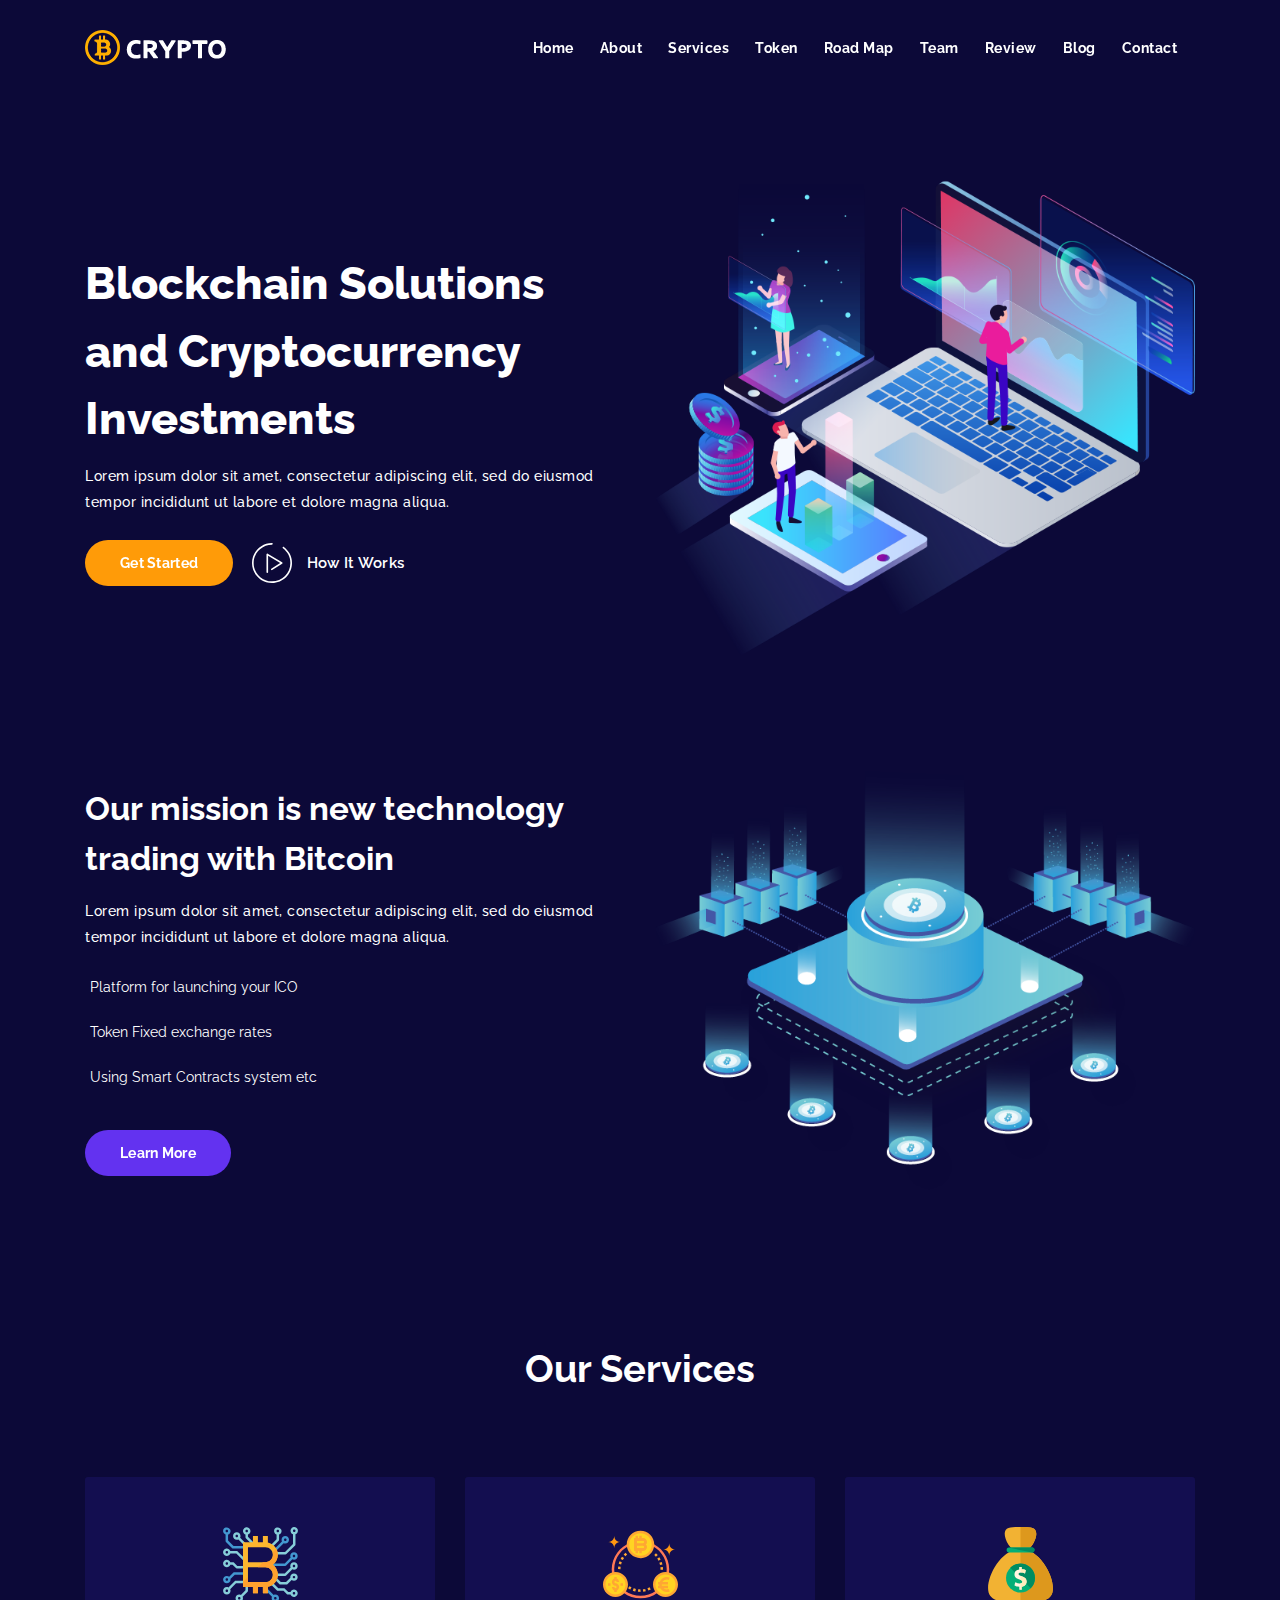
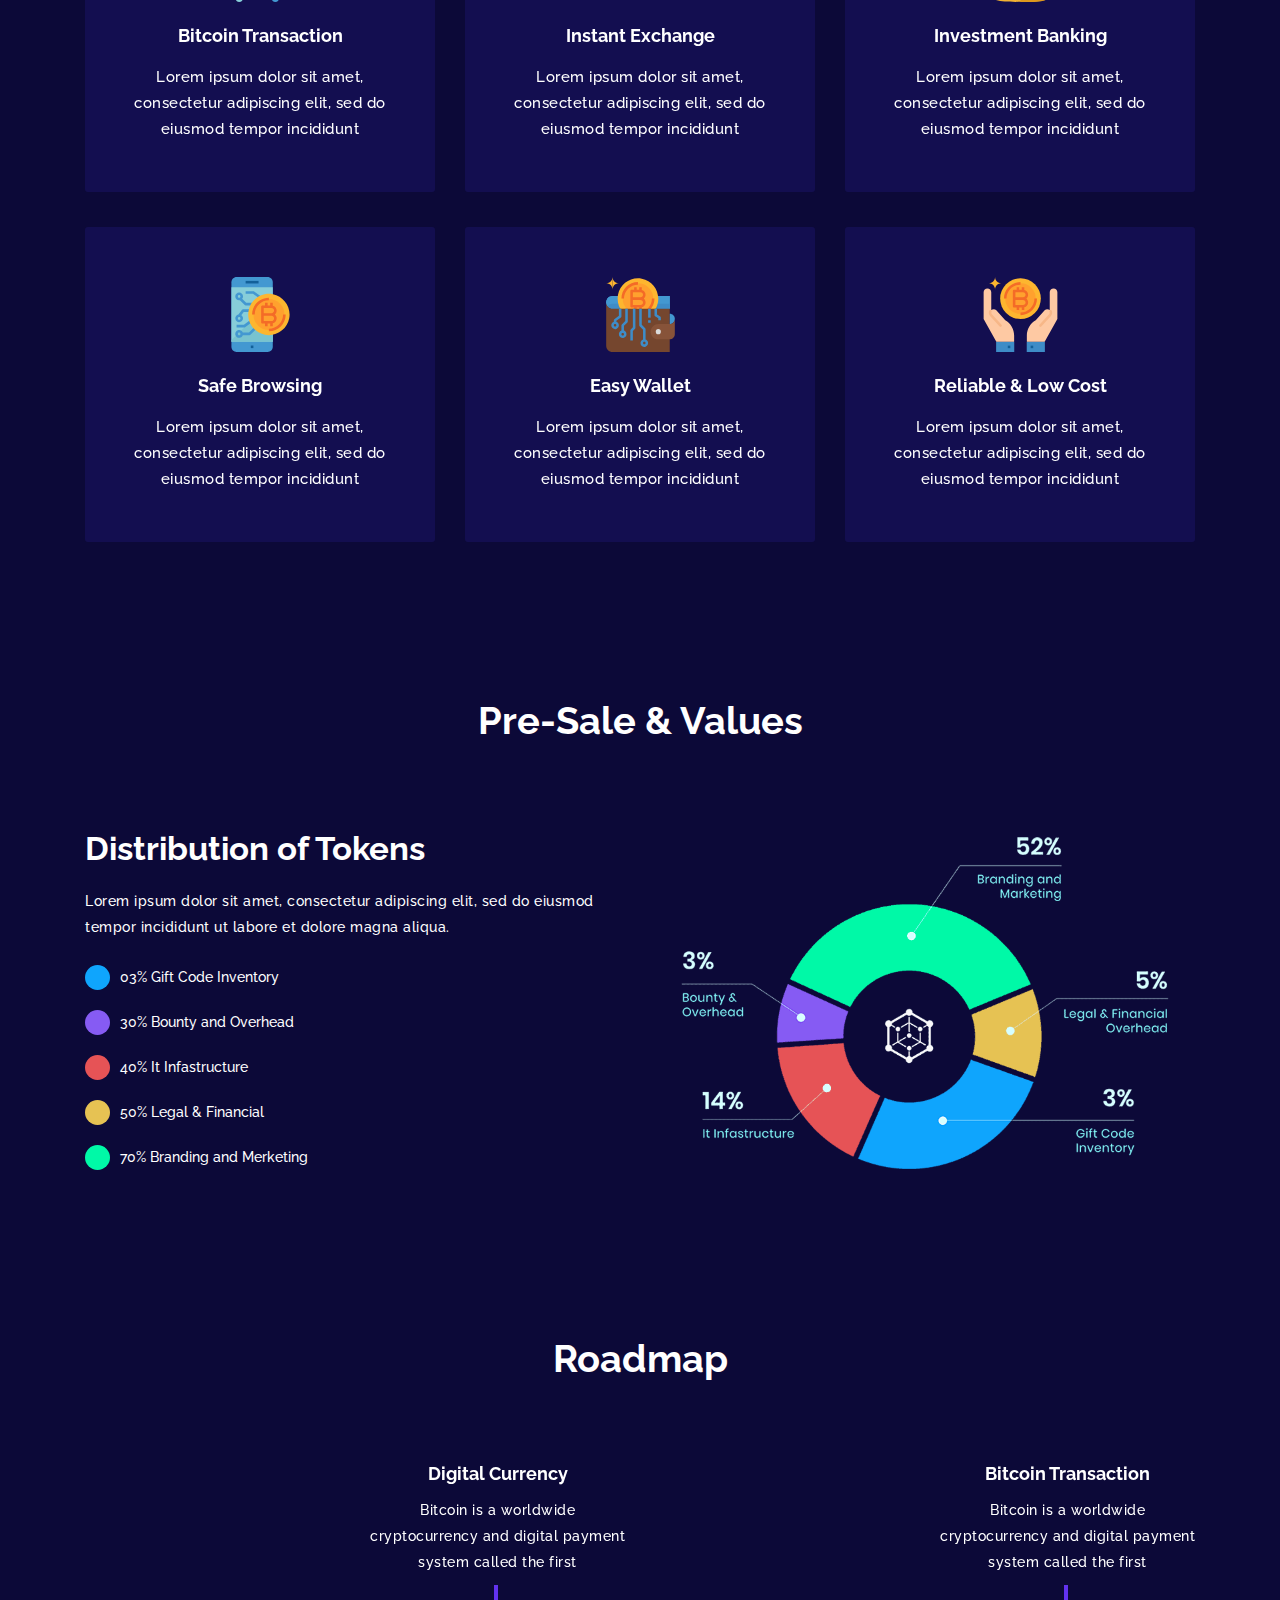
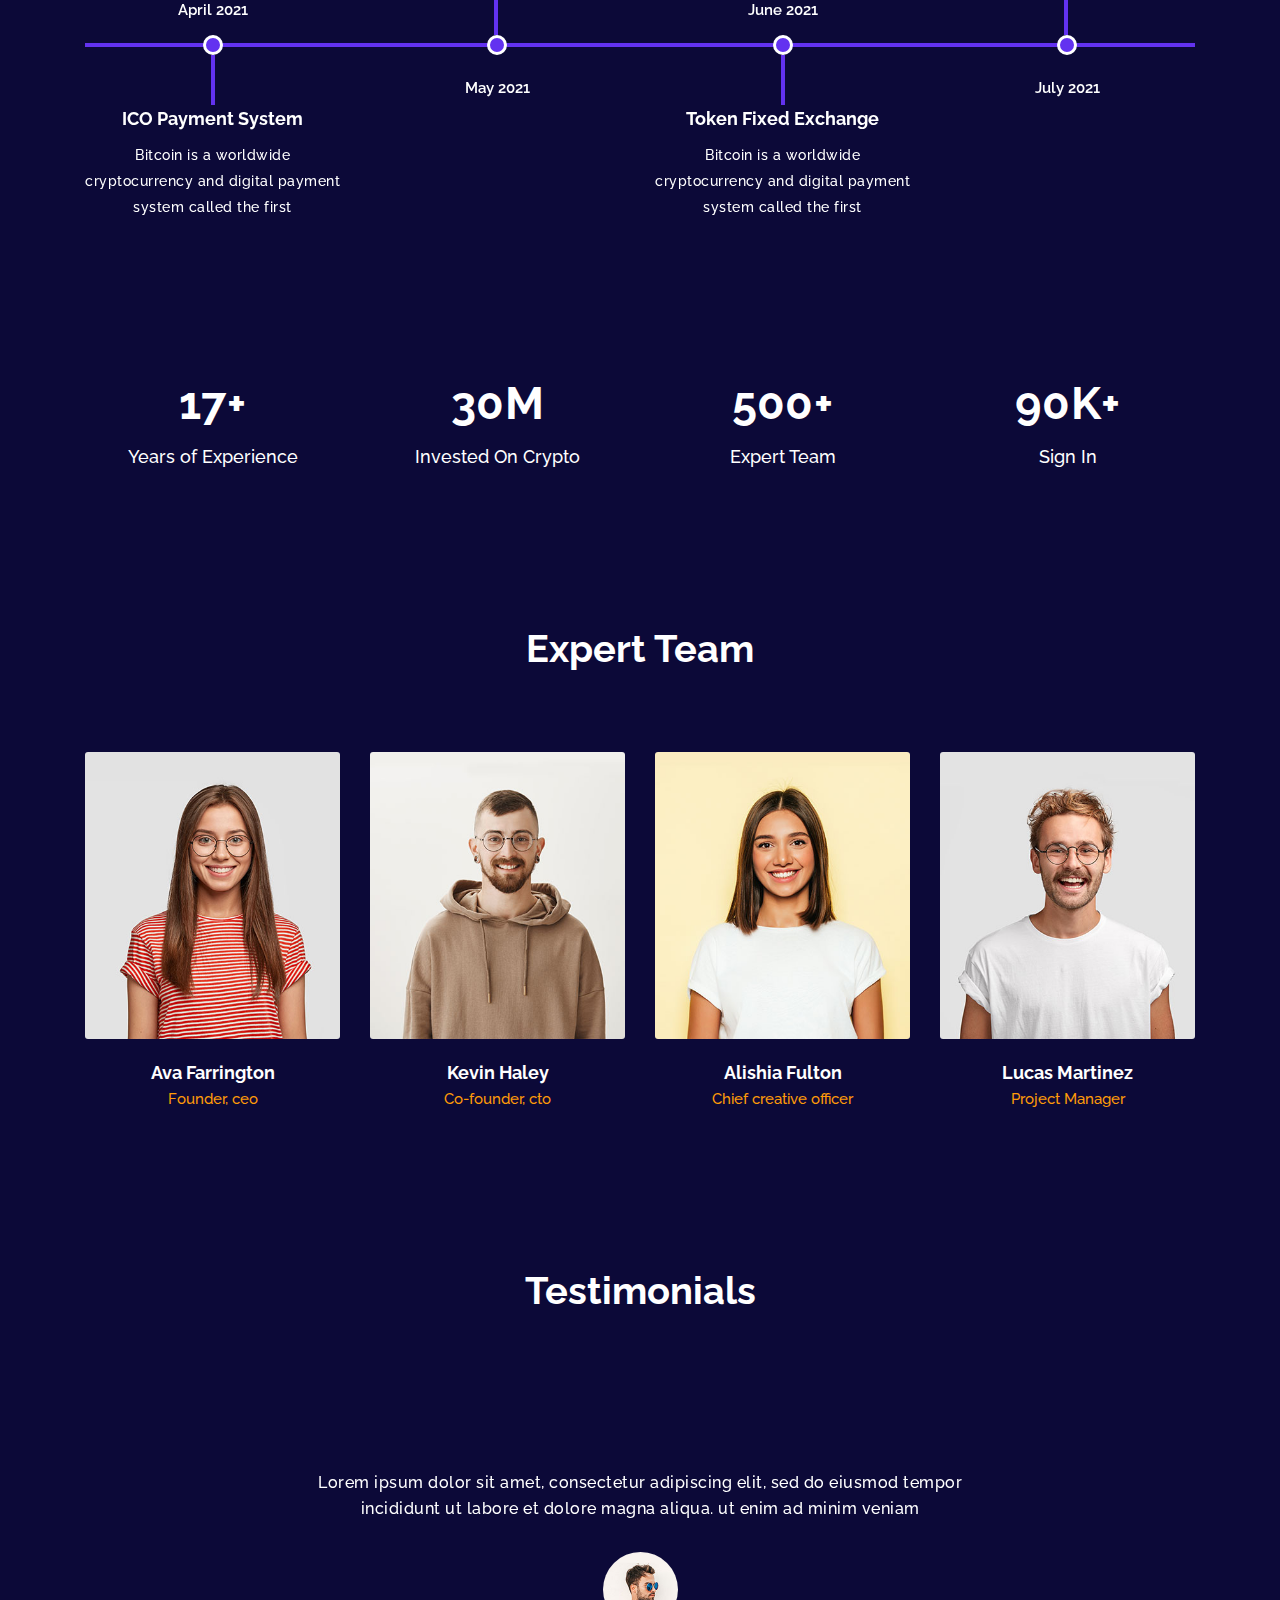
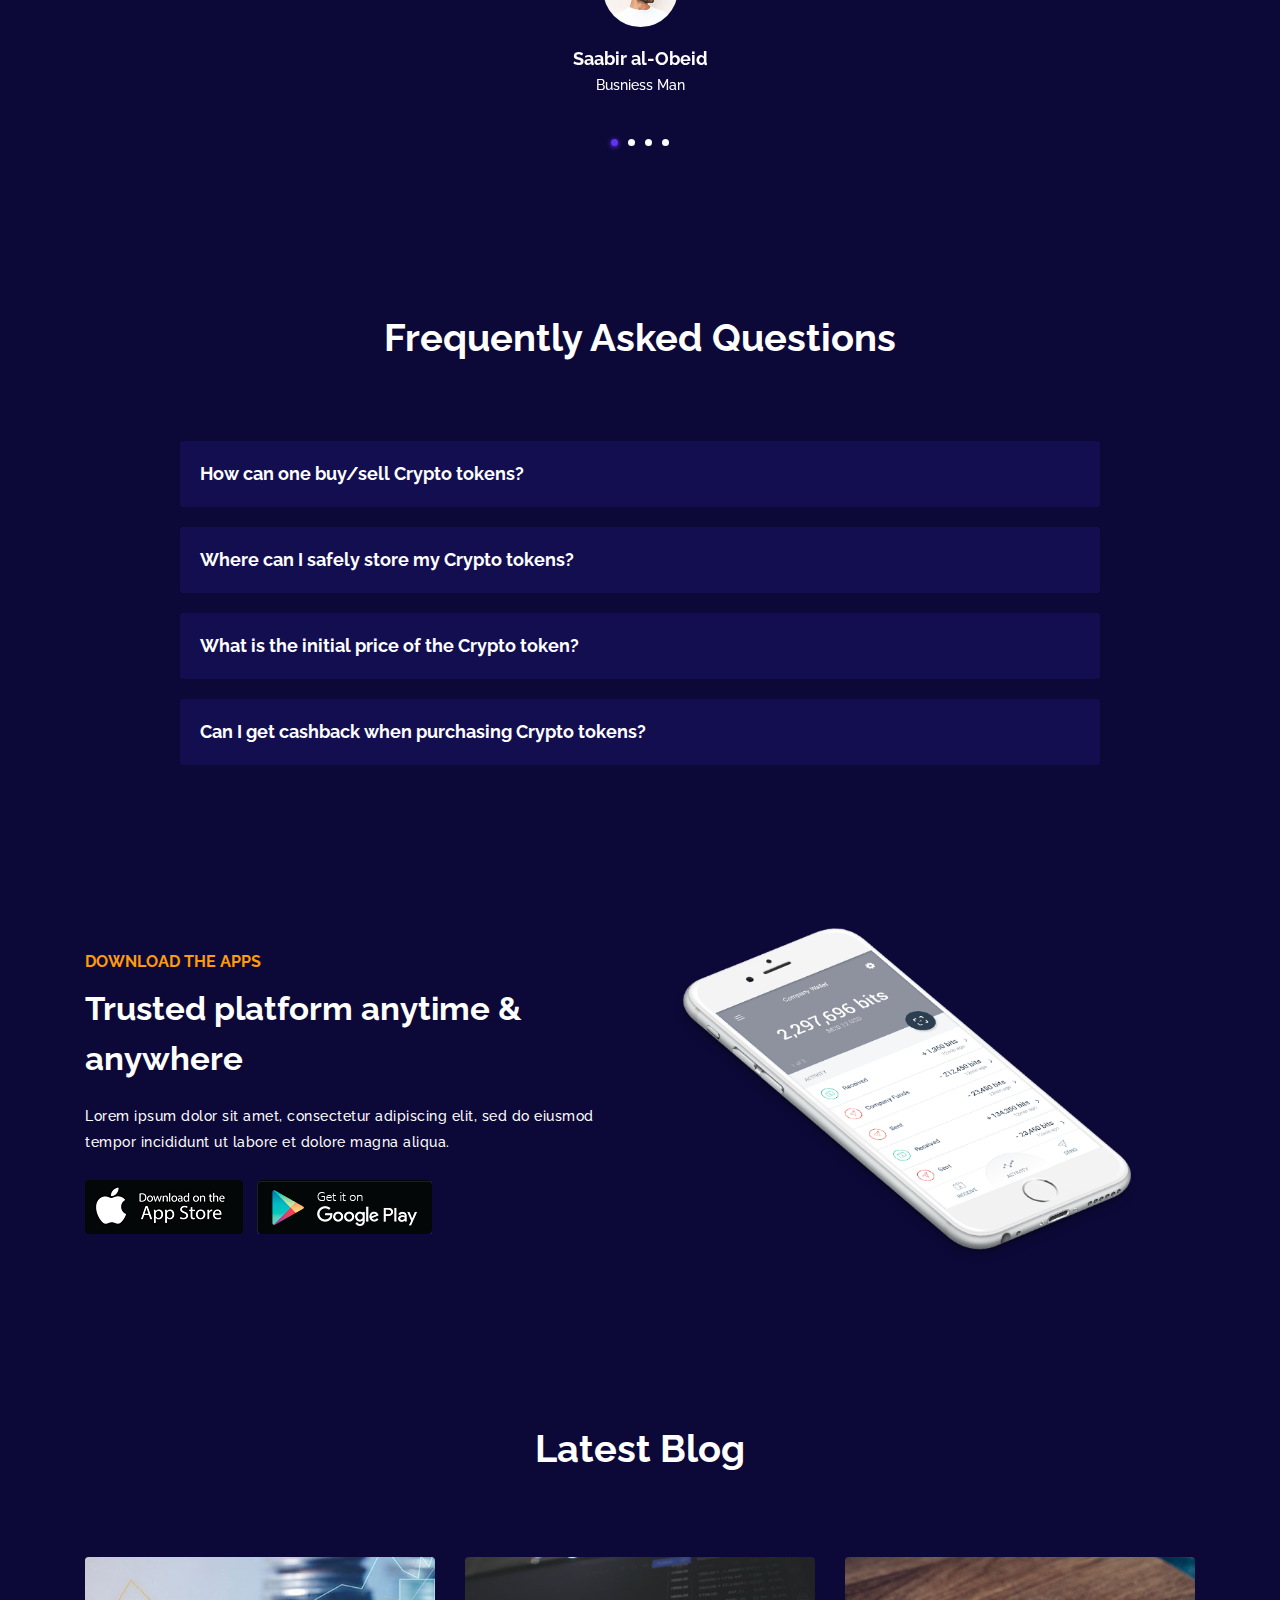
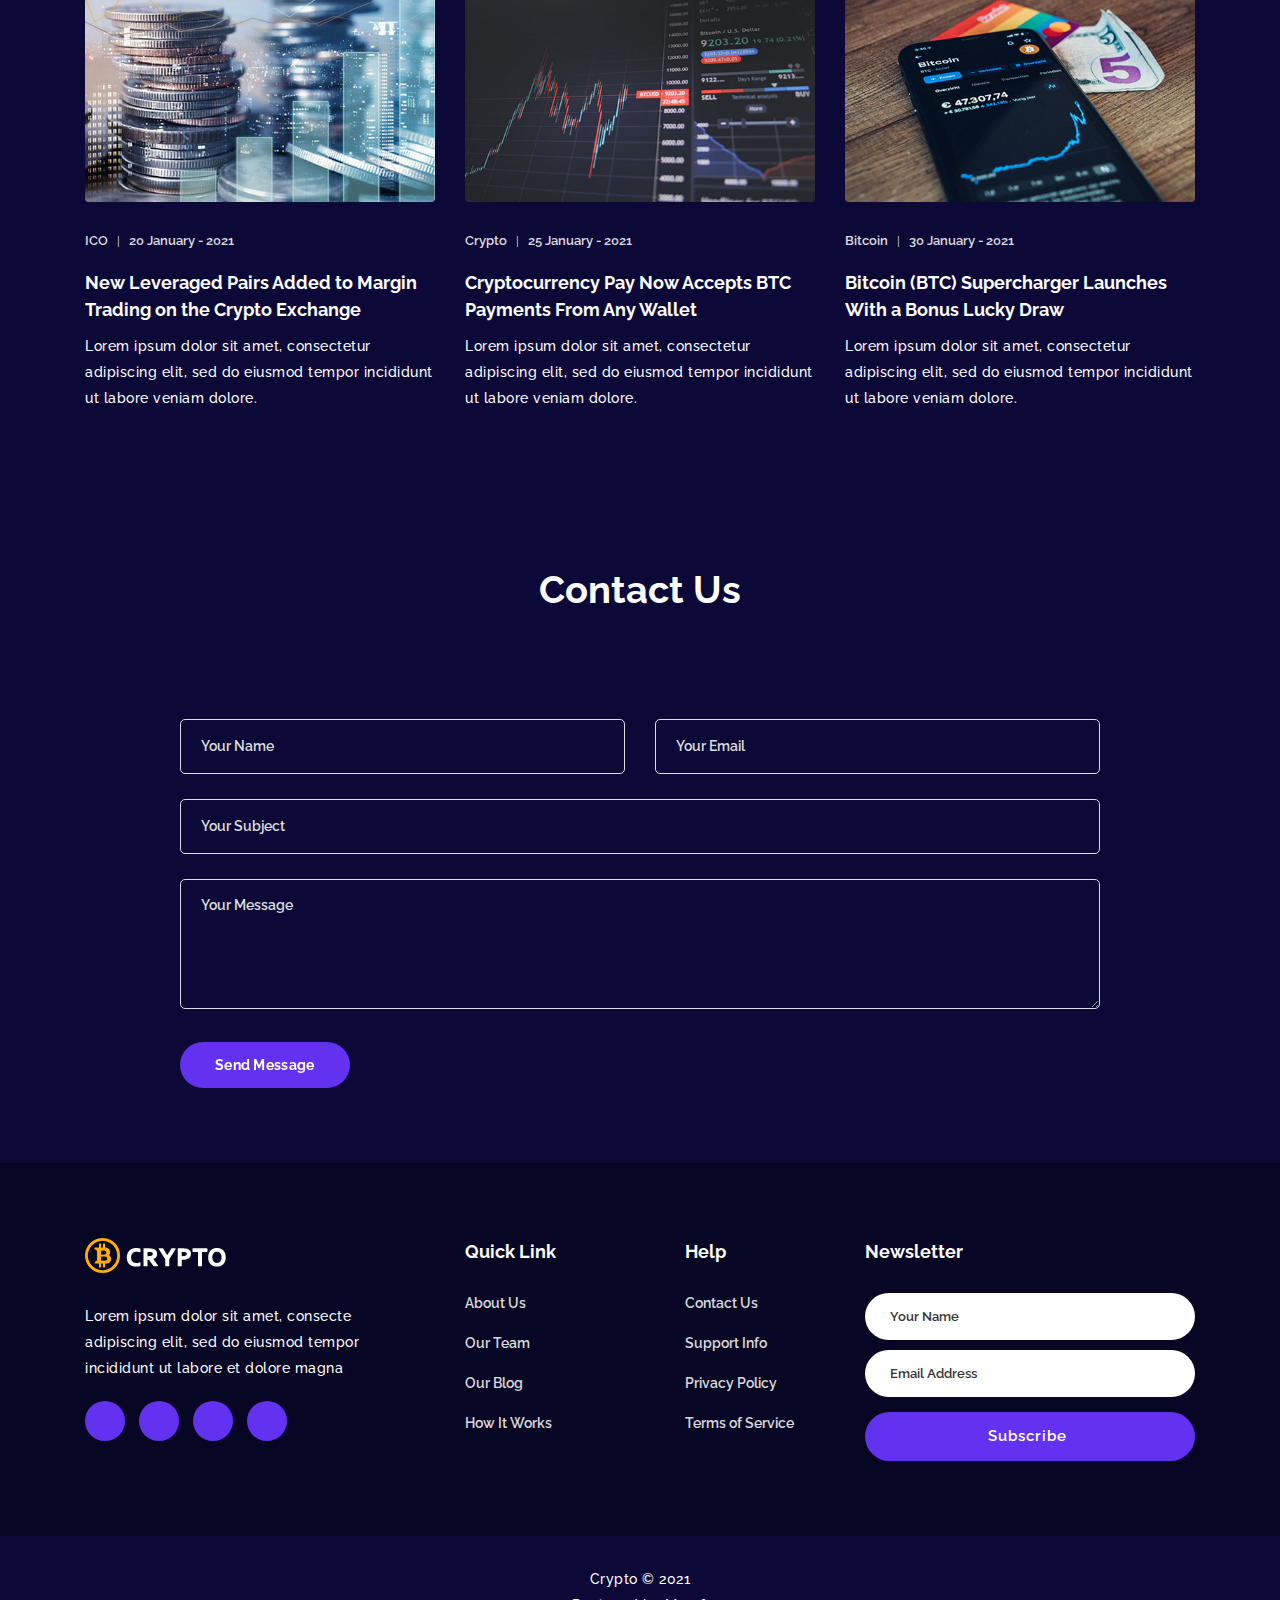
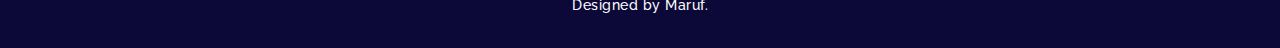
==== commit e39866a3: "aa" ====
--- a/crypto/index.html
+++ b/crypto/index.html
@@ -859,7 +859,7 @@
                         <div class="footer-content text-center">
                             <div class="footer-copyright-text">
                                 <p>Crypto © 2021</p>
-                                <p>Designed by Cute Themes.</p>
+                                <p>Designed by Maruf.</p>
                             </div>
                         </div>
                     </div>
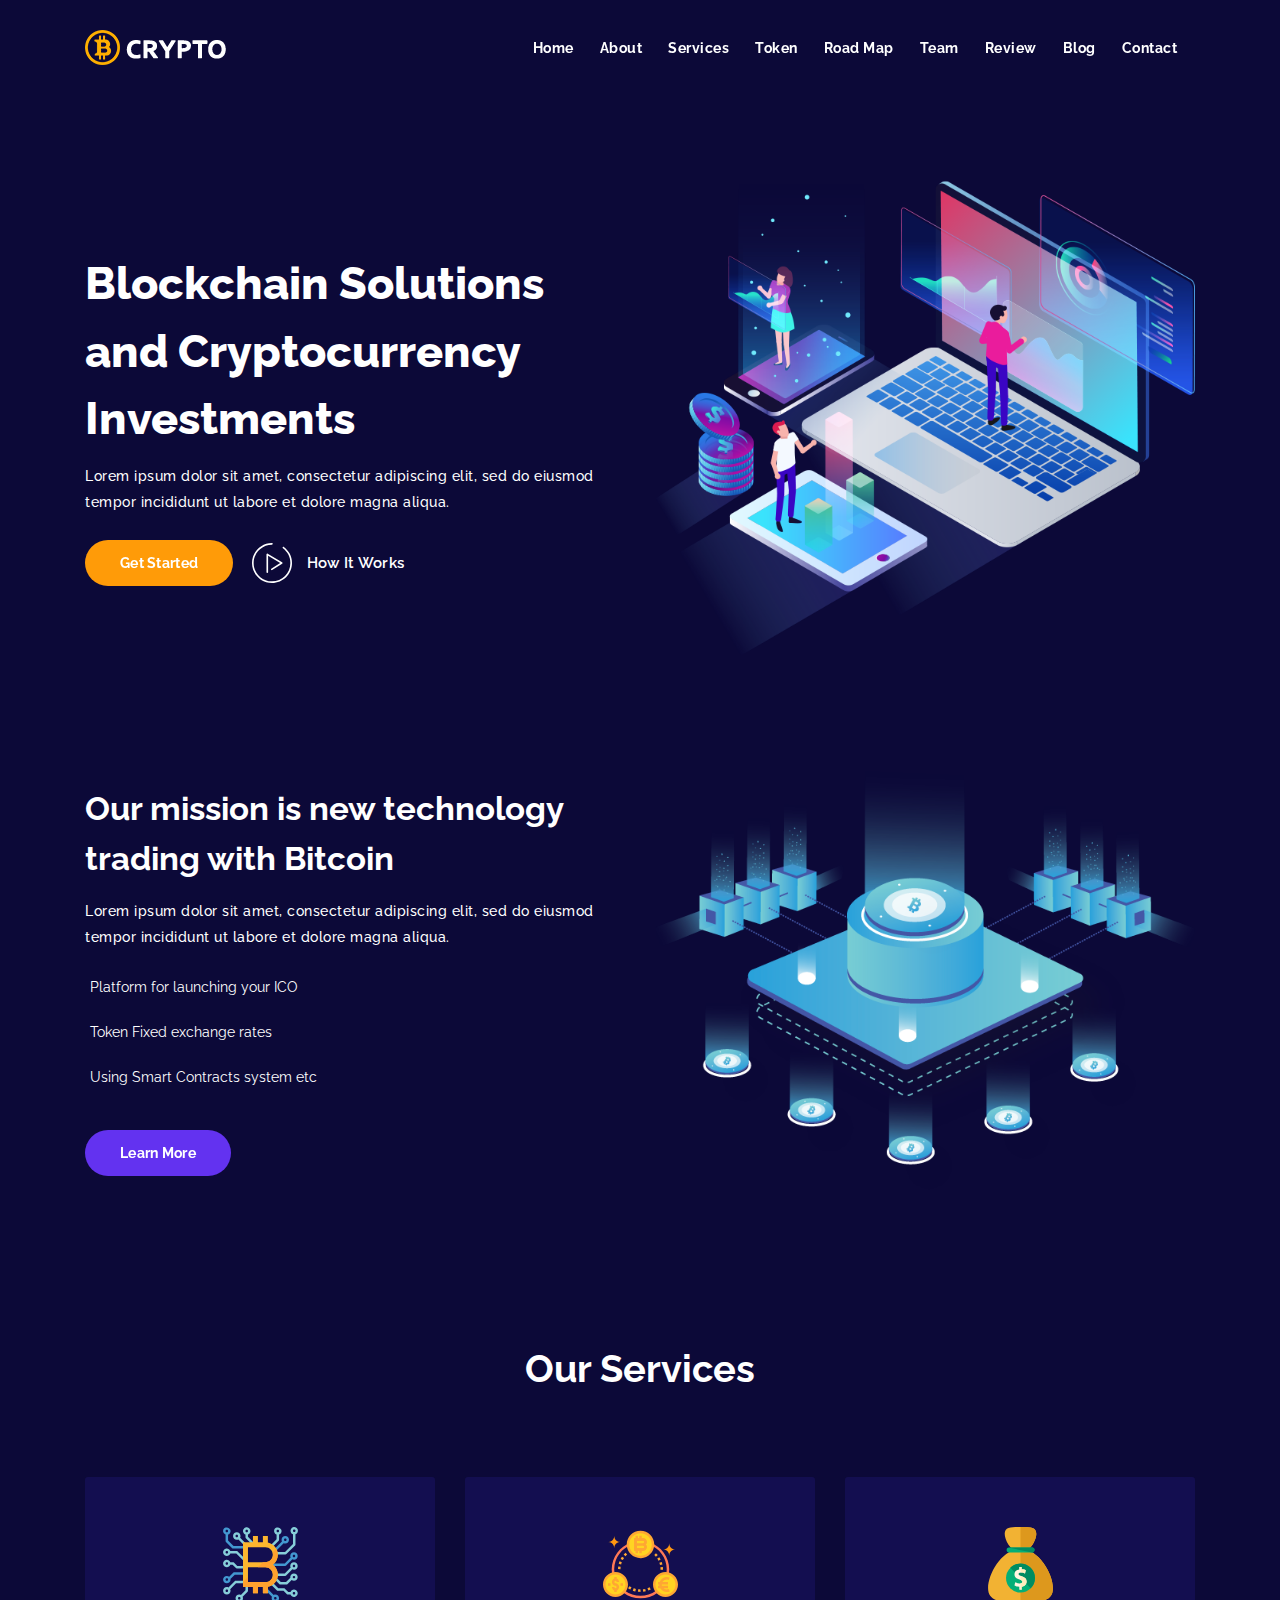
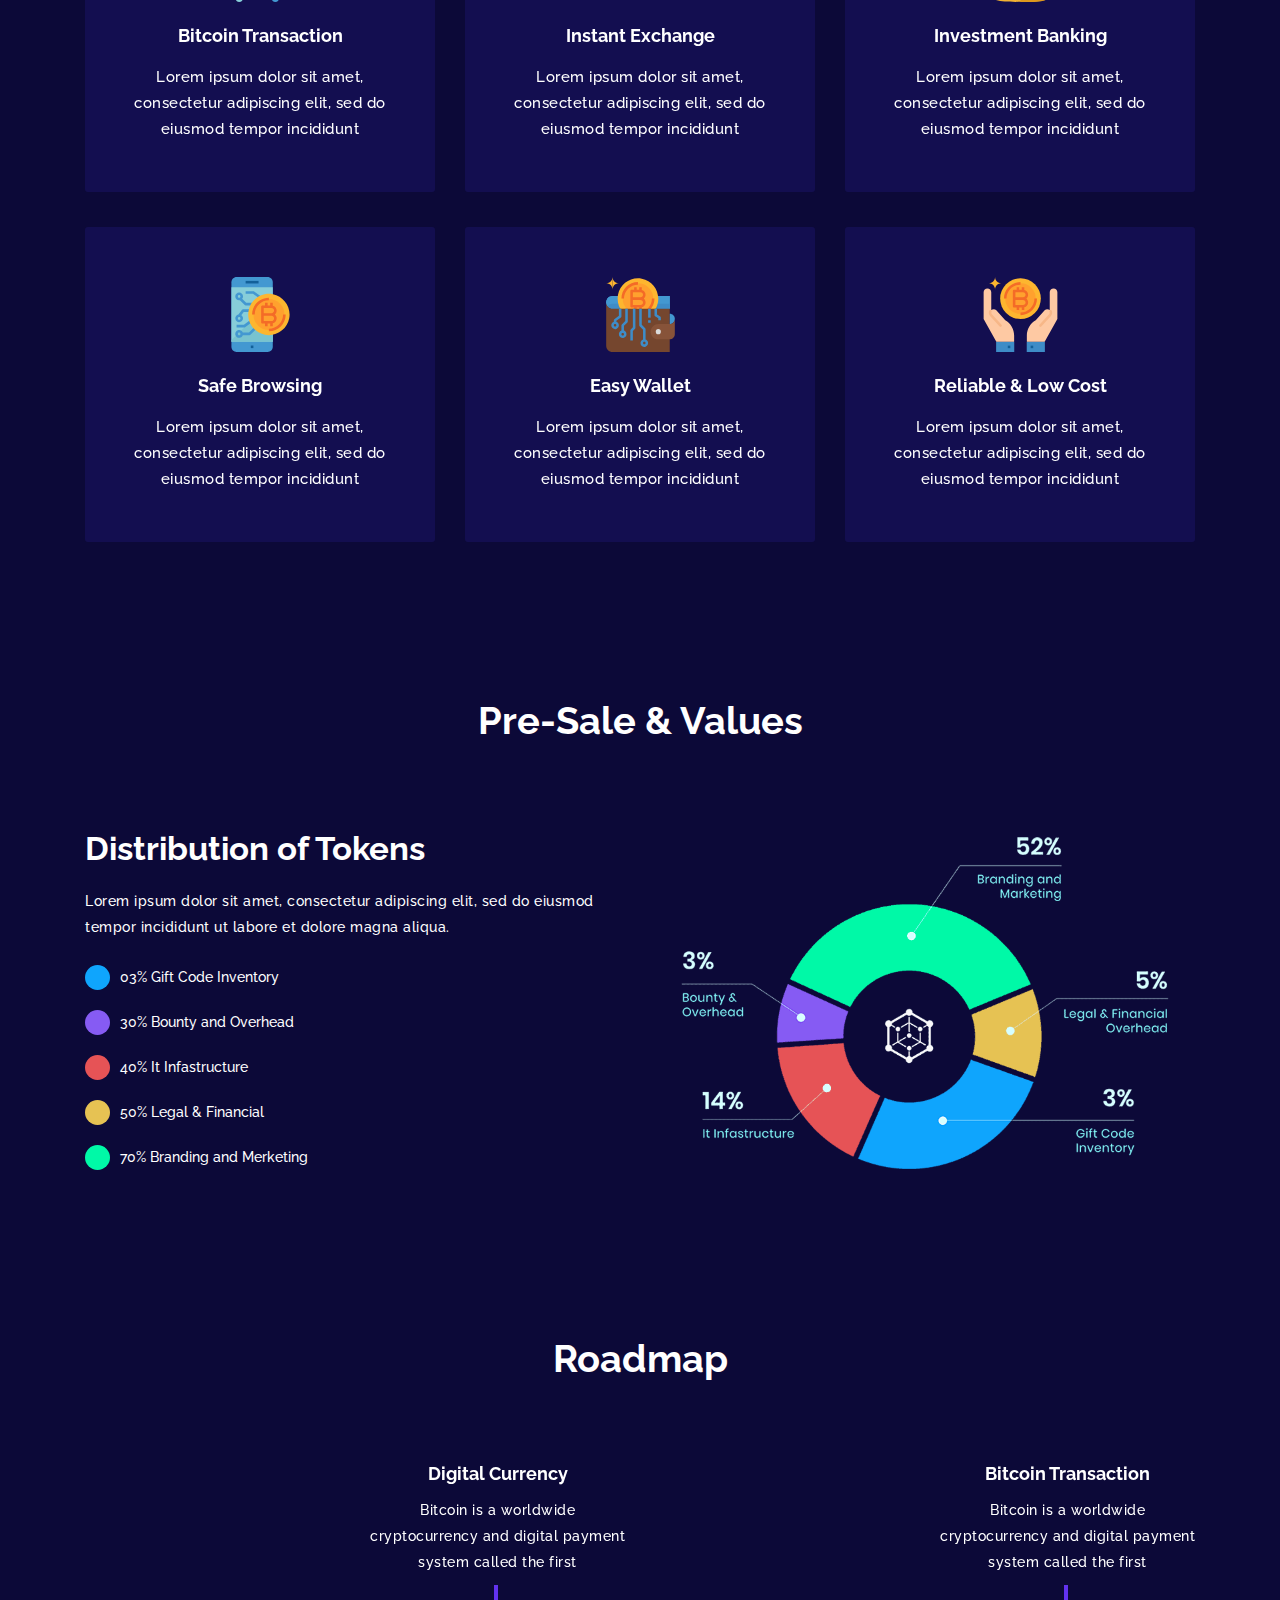
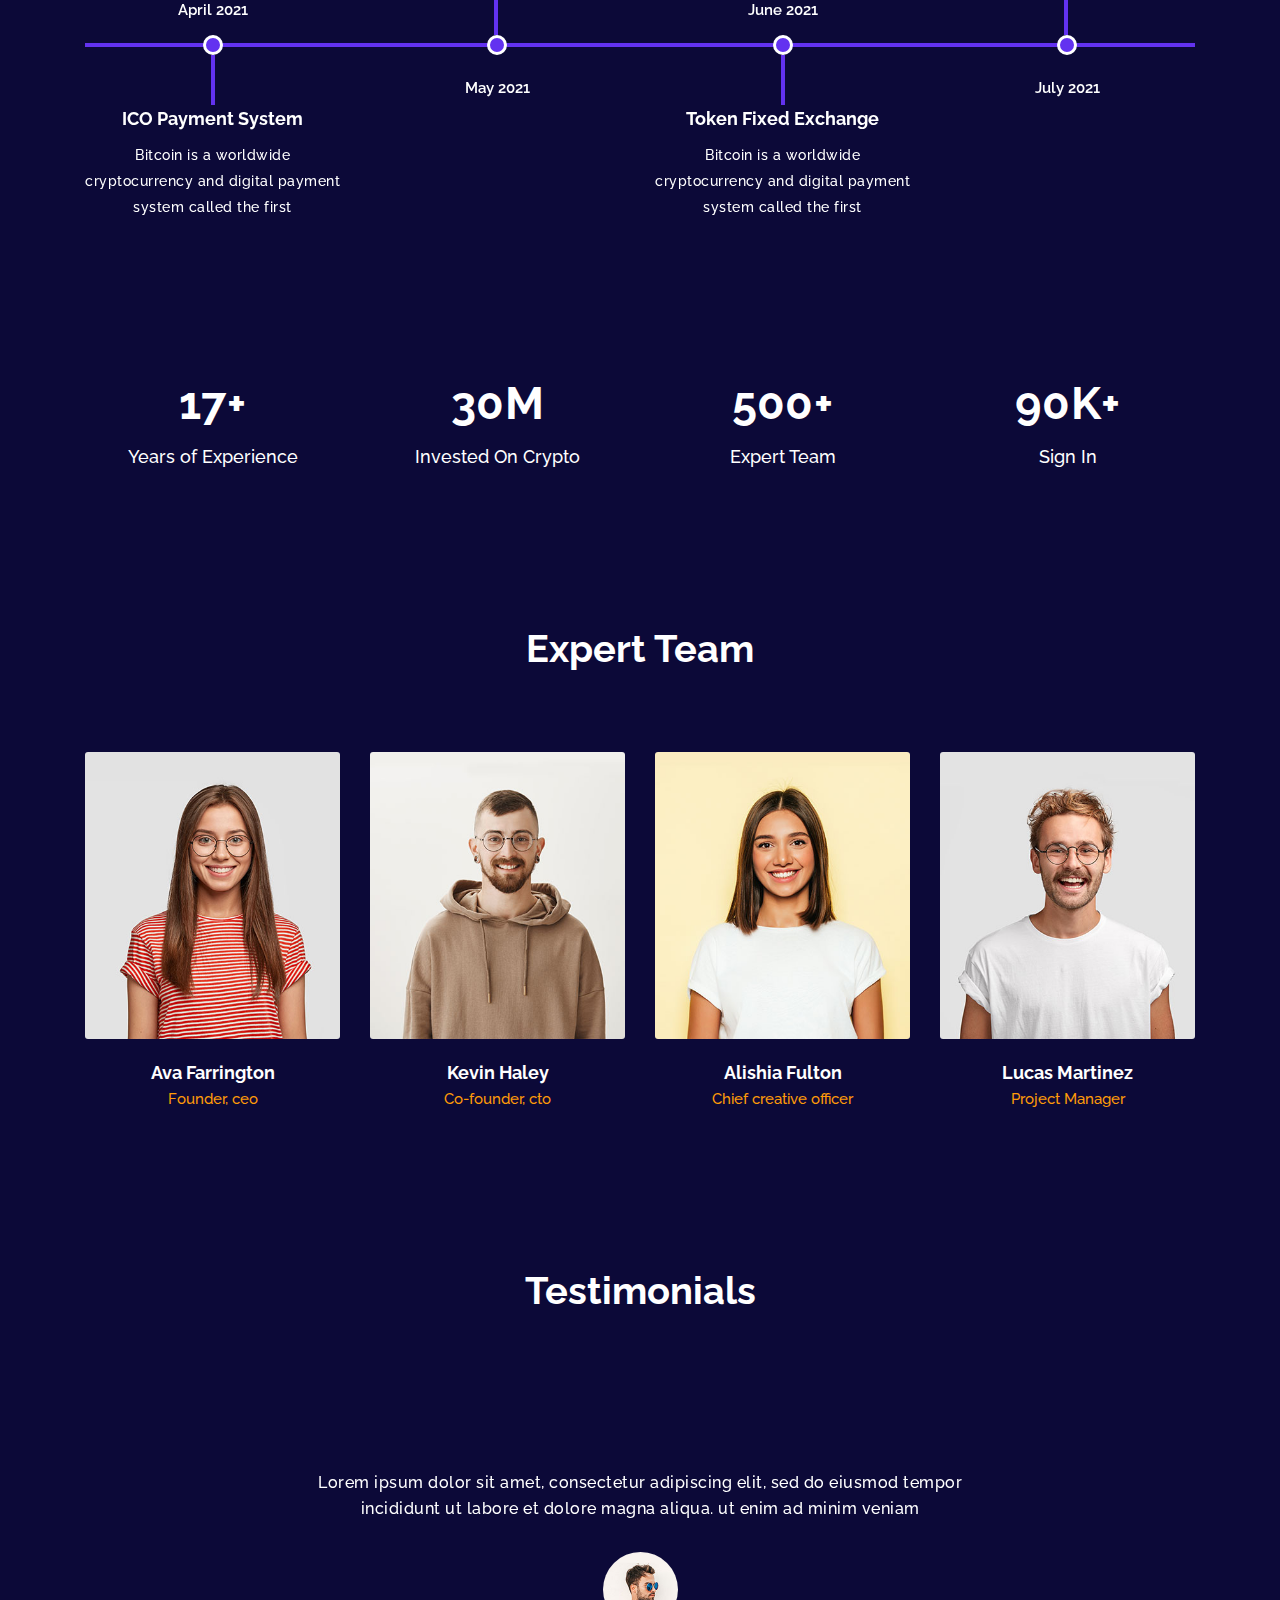
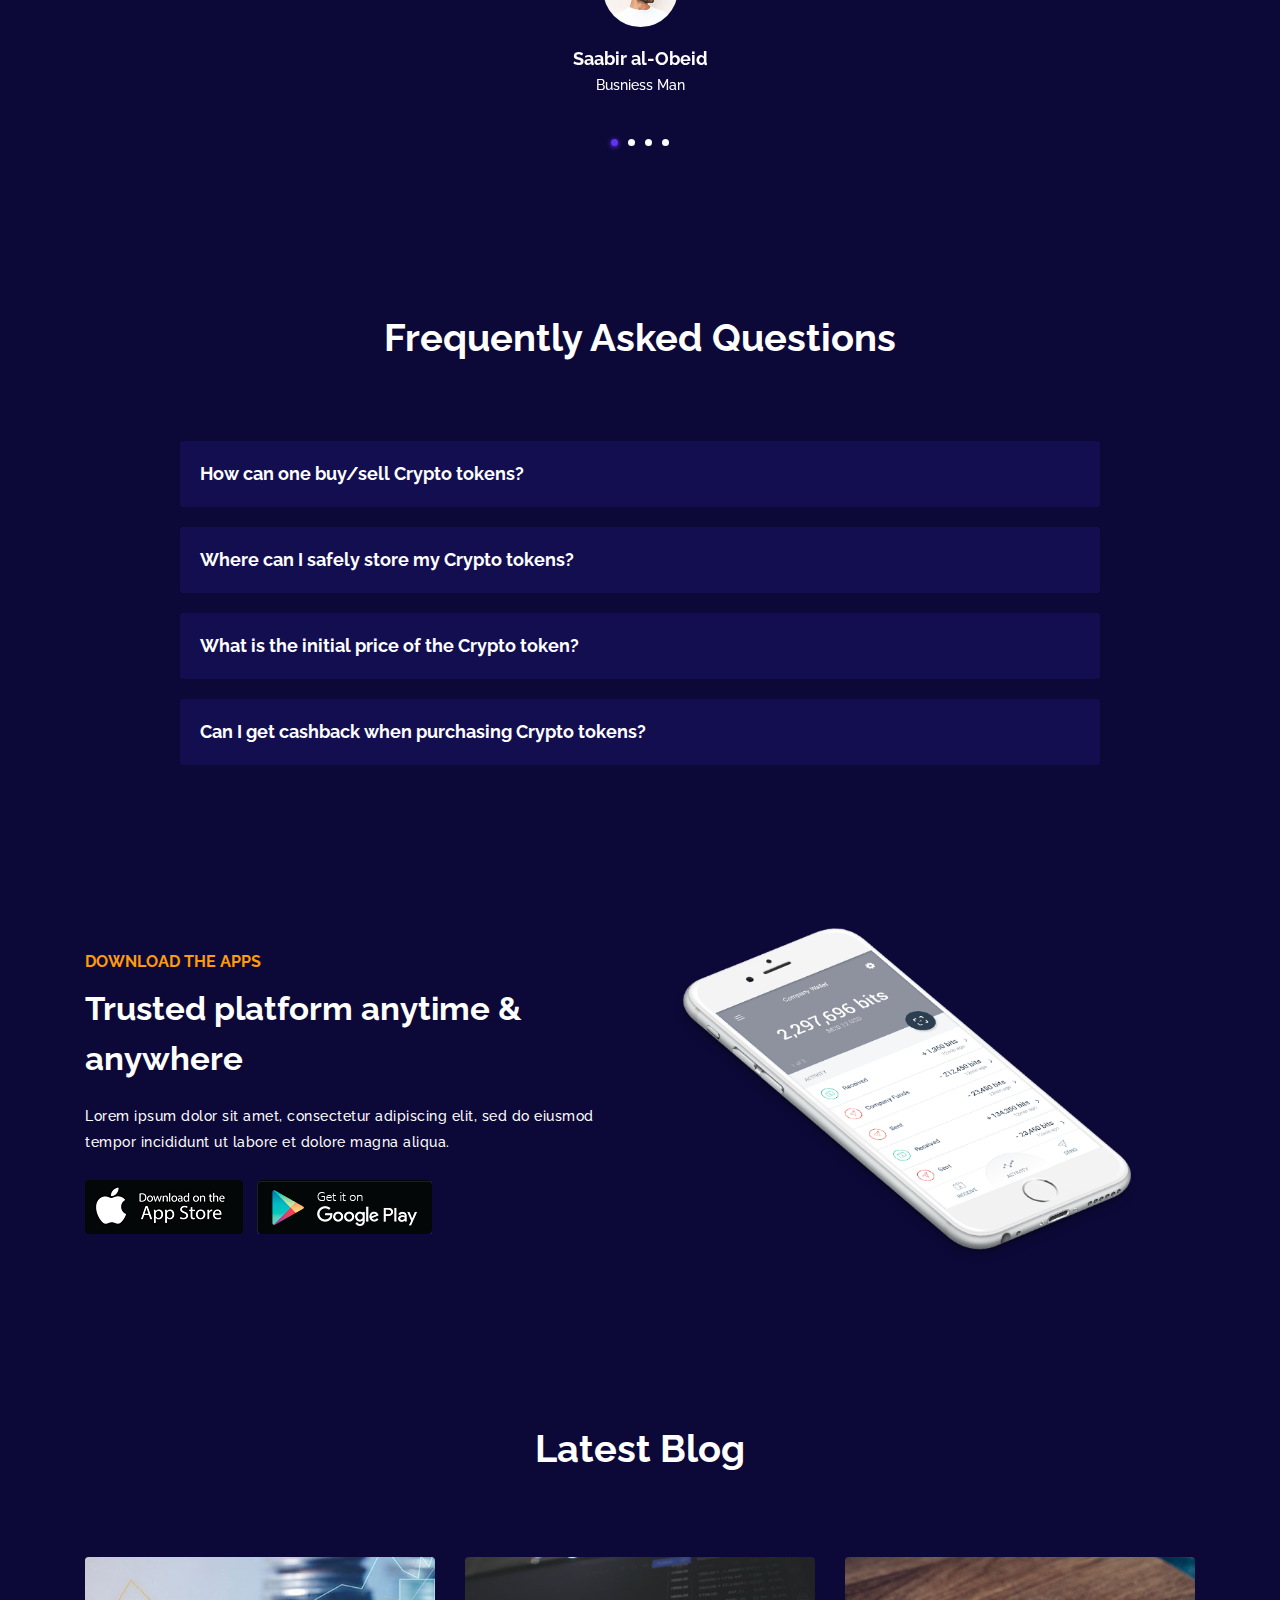
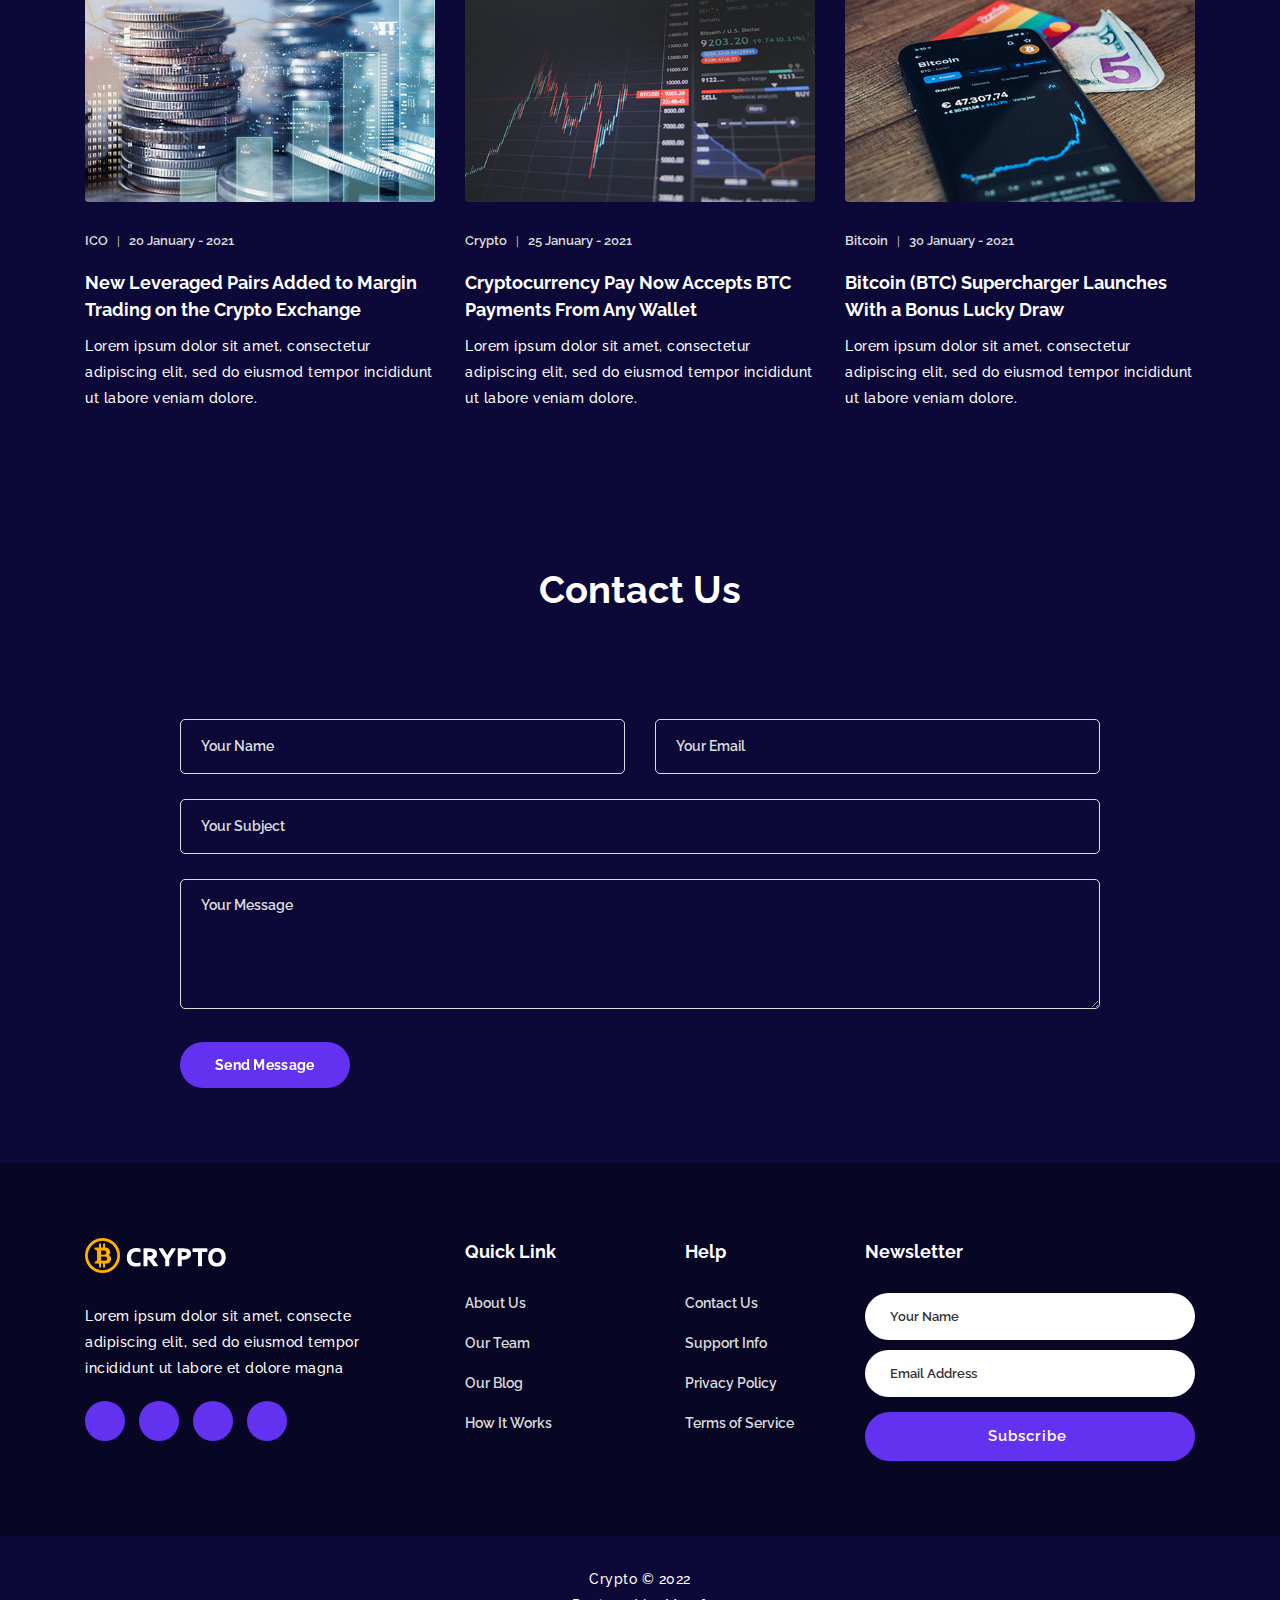
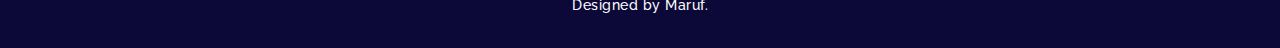
==== commit 8f5522b4: "test" ====
--- a/crypto/index.html
+++ b/crypto/index.html
@@ -858,7 +858,7 @@
                     <div class="col-md-12">
                         <div class="footer-content text-center">
                             <div class="footer-copyright-text">
-                                <p>Crypto © 2021</p>
+                                <p>Crypto © 2022</p>
                                 <p>Designed by Maruf.</p>
                             </div>
                         </div>
